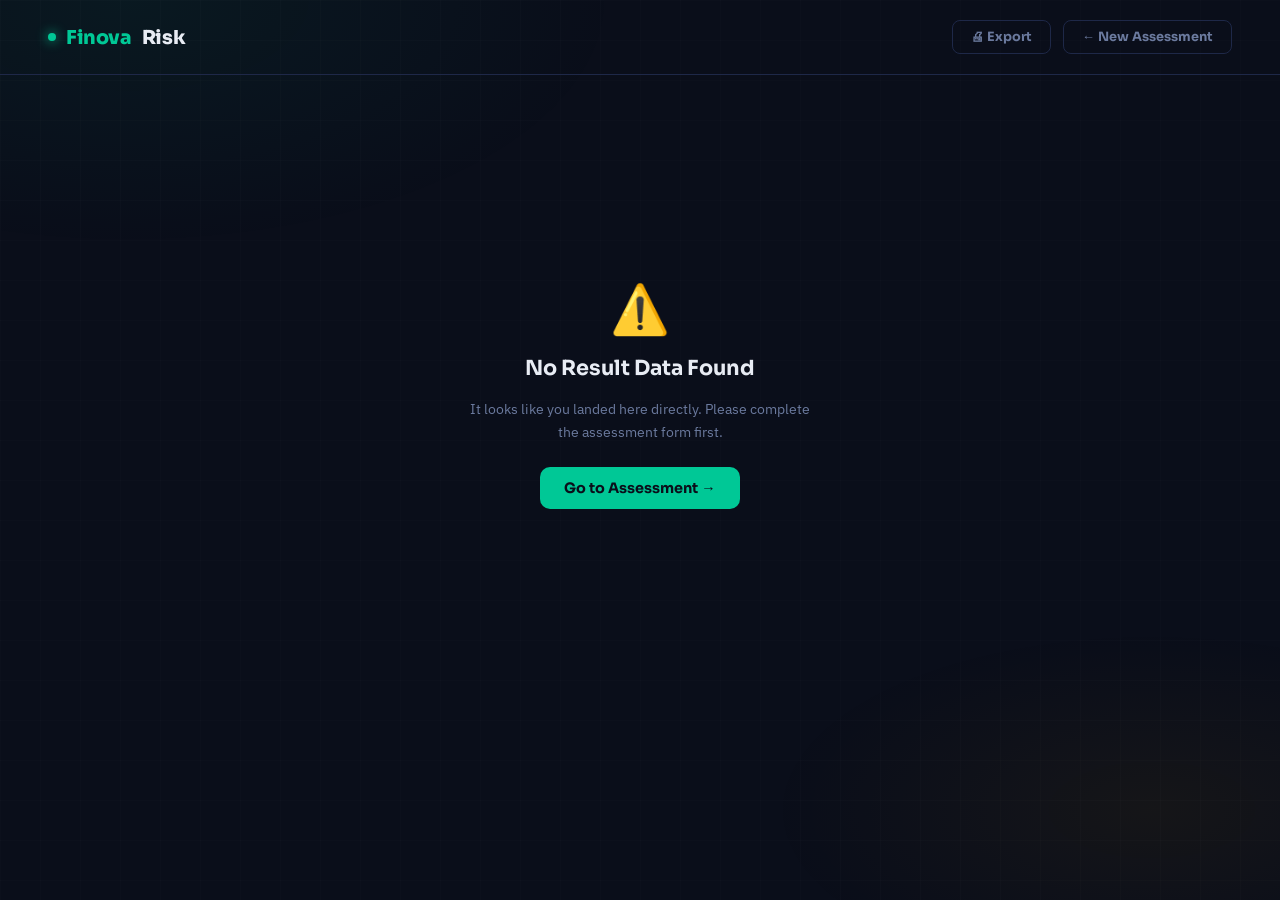
==== frontend/result.html @ 18f0ed32 "Add files via upload" ====
<!DOCTYPE html>
<html lang="en">
<head>
  <meta charset="UTF-8" />
  <meta name="viewport" content="width=device-width, initial-scale=1.0" />
  <title>SME Risk Assessment — Result</title>
  <link rel="preconnect" href="https://fonts.googleapis.com" />
  <link href="https://fonts.googleapis.com/css2?family=Sora:wght@300;400;600;700;800&family=IBM+Plex+Sans:wght@300;400;500;600&family=IBM+Plex+Mono:wght@400;500;600&display=swap" rel="stylesheet" />
  <style>
    *, *::before, *::after { box-sizing: border-box; margin: 0; padding: 0; }

    :root {
      --navy:     #0a0e1a;
      --navy-2:   #0f1526;
      --navy-3:   #161d35;
      --navy-4:   #1e2745;
      --teal:     #00c896;
      --gold:     #f0a500;
      --rose:     #ff5f7e;
      --amber:    #ffb340;
      --text:     #e8ecf4;
      --muted:    #6b7a9e;
      --border:   #1e2848;
      --card:     #111827;

      --low-color:    #00c896;
      --med-color:    #ffb340;
      --high-color:   #ff5f7e;
    }

    html { scroll-behavior: smooth; }

    body {
      font-family: 'IBM Plex Sans', sans-serif;
      background: var(--navy);
      color: var(--text);
      min-height: 100vh;
    }

    body::before {
      content: '';
      position: fixed; inset: 0;
      background:
        radial-gradient(ellipse 70% 50% at 10% 0%, rgba(0,200,150,.06) 0%, transparent 55%),
        radial-gradient(ellipse 60% 40% at 90% 90%, rgba(240,165,0,.05) 0%, transparent 50%);
      pointer-events: none; z-index: 0;
    }

    body::after {
      content: '';
      position: fixed; inset: 0;
      background-image:
        linear-gradient(rgba(255,255,255,.012) 1px, transparent 1px),
        linear-gradient(90deg, rgba(255,255,255,.012) 1px, transparent 1px);
      background-size: 40px 40px;
      pointer-events: none; z-index: 0;
    }

    /* ── Header ───────────────────────────────────── */
    header {
      position: relative; z-index: 10;
      display: flex; align-items: center; justify-content: space-between;
      padding: 20px 48px;
      border-bottom: 1px solid var(--border);
    }

    .logo {
      font-family: 'Sora', sans-serif;
      font-weight: 800; font-size: 1.2rem;
      letter-spacing: -.02em;
      display: flex; align-items: center; gap: 10px;
      text-decoration: none; color: var(--text);
    }

    .logo-dot {
      width: 8px; height: 8px; border-radius: 50%;
      background: var(--teal);
      box-shadow: 0 0 12px var(--teal);
    }

    .logo span { color: var(--teal); }

    .header-actions { display: flex; gap: 12px; }

    .btn-sm {
      font-family: 'Sora', sans-serif;
      font-size: .8rem; font-weight: 700;
      padding: 8px 18px;
      border-radius: 8px;
      border: 1px solid var(--border);
      background: transparent;
      color: var(--muted);
      cursor: pointer;
      transition: all .2s;
      text-decoration: none;
    }

    .btn-sm:hover { border-color: var(--teal); color: var(--teal); }

    /* ── Layout ───────────────────────────────────── */
    main {
      position: relative; z-index: 5;
      max-width: 960px;
      margin: 0 auto;
      padding: 48px 24px 80px;
    }

    /* ── Loading state ────────────────────────────── */
    #loadingView {
      display: flex;
      flex-direction: column;
      align-items: center;
      justify-content: center;
      min-height: 60vh;
      gap: 24px;
    }

    .loader-ring {
      width: 64px; height: 64px;
      border: 3px solid var(--border);
      border-top-color: var(--teal);
      border-radius: 50%;
      animation: spin .8s linear infinite;
    }

    @keyframes spin { to { transform: rotate(360deg); } }

    .loader-text {
      font-family: 'Sora', sans-serif;
      font-weight: 600; font-size: 1rem;
      color: var(--muted);
    }

    /* ── Result view ──────────────────────────────── */
    #resultView { display: none; }

    .result-header {
      display: flex;
      align-items: flex-start;
      justify-content: space-between;
      margin-bottom: 40px;
      flex-wrap: wrap;
      gap: 16px;
    }

    .result-header-left .eyebrow {
      font-size: .72rem;
      font-weight: 600;
      letter-spacing: .14em;
      text-transform: uppercase;
      color: var(--muted);
      margin-bottom: 8px;
    }

    .result-header-left h1 {
      font-family: 'Sora', sans-serif;
      font-weight: 800;
      font-size: clamp(1.6rem, 3vw, 2.2rem);
      letter-spacing: -.03em;
      line-height: 1.15;
    }

    .approval-badge {
      padding: 8px 20px;
      border-radius: 40px;
      font-family: 'Sora', sans-serif;
      font-weight: 700;
      font-size: .9rem;
      letter-spacing: .04em;
      text-transform: uppercase;
    }

    .badge-approved { background: rgba(0,200,150,.15); color: var(--teal); border: 1px solid rgba(0,200,150,.3); }
    .badge-partial   { background: rgba(255,179,64,.12); color: var(--amber); border: 1px solid rgba(255,179,64,.3); }
    .badge-rejected  { background: rgba(255,95,126,.12); color: var(--rose); border: 1px solid rgba(255,95,126,.3); }

    /* ── Grid layout ──────────────────────────────── */
    .grid-2 {
      display: grid;
      grid-template-columns: 1fr 1fr;
      gap: 20px;
      margin-bottom: 20px;
    }

    .grid-3 {
      display: grid;
      grid-template-columns: 1fr 1fr 1fr;
      gap: 20px;
      margin-bottom: 20px;
    }

    @media (max-width: 640px) {
      .grid-2, .grid-3 { grid-template-columns: 1fr; }
    }

    /* ── Card ─────────────────────────────────────── */
    .card {
      background: var(--card);
      border: 1px solid var(--border);
      border-radius: 18px;
      padding: 28px;
      position: relative;
      overflow: hidden;
    }

    .card-accent-top {
      position: absolute;
      top: 0; left: 0; right: 0;
      height: 2px;
    }

    .card-label {
      font-size: .72rem;
      font-weight: 600;
      letter-spacing: .1em;
      text-transform: uppercase;
      color: var(--muted);
      margin-bottom: 6px;
    }

    .card-value {
      font-family: 'Sora', sans-serif;
      font-weight: 800;
      font-size: 2rem;
      letter-spacing: -.03em;
      line-height: 1;
    }

    .card-sub {
      font-size: .8rem;
      color: var(--muted);
      margin-top: 6px;
    }

    /* ── Risk gauge card ──────────────────────────── */
    .gauge-card {
      grid-column: 1 / -1;
      display: grid;
      grid-template-columns: auto 1fr;
      align-items: center;
      gap: 40px;
    }

    @media (max-width: 640px) {
      .gauge-card { grid-template-columns: 1fr; }
    }

    .gauge-wrap {
      position: relative;
      width: 200px; height: 110px;
      flex-shrink: 0;
    }

    .gauge-svg { overflow: visible; }

    .gauge-track {
      fill: none;
      stroke: var(--navy-3);
      stroke-width: 14;
      stroke-linecap: round;
    }

    .gauge-fill {
      fill: none;
      stroke-width: 14;
      stroke-linecap: round;
      transition: stroke-dashoffset 1.5s cubic-bezier(.4,0,.2,1),
                  stroke .4s ease;
    }

    .gauge-needle {
      transform-origin: 100px 100px;
      transition: transform 1.5s cubic-bezier(.4,0,.2,1);
    }

    .gauge-score-text {
      position: absolute;
      bottom: 4px; left: 50%;
      transform: translateX(-50%);
      text-align: center;
    }

    .gauge-score-num {
      font-family: 'IBM Plex Mono', monospace;
      font-size: 2.2rem;
      font-weight: 600;
      line-height: 1;
    }

    .gauge-score-label {
      font-size: .68rem;
      font-weight: 600;
      letter-spacing: .1em;
      text-transform: uppercase;
      color: var(--muted);
    }

    .gauge-info { flex: 1; }

    .risk-pill {
      display: inline-flex;
      align-items: center;
      gap: 8px;
      padding: 6px 16px;
      border-radius: 30px;
      font-family: 'Sora', sans-serif;
      font-weight: 700;
      font-size: .95rem;
      margin-bottom: 14px;
    }

    .risk-dot {
      width: 8px; height: 8px;
      border-radius: 50%;
    }

    .pill-low  { background: rgba(0,200,150,.12); color: var(--low-color); border: 1px solid rgba(0,200,150,.25); }
    .pill-medium { background: rgba(255,179,64,.1); color: var(--med-color); border: 1px solid rgba(255,179,64,.25); }
    .pill-high { background: rgba(255,95,126,.1);  color: var(--high-color); border: 1px solid rgba(255,95,126,.25); }

    .risk-headline {
      font-family: 'Sora', sans-serif;
      font-weight: 700;
      font-size: 1.5rem;
      letter-spacing: -.02em;
      margin-bottom: 8px;
    }

    .risk-desc { font-size: .9rem; color: var(--muted); line-height: 1.6; }

    /* Prob bars */
    .prob-bars { display: flex; flex-direction: column; gap: 8px; margin-top: 18px; }

    .prob-row {
      display: grid;
      grid-template-columns: 60px 1fr 44px;
      align-items: center;
      gap: 10px;
    }

    .prob-name { font-size: .75rem; font-weight: 600; letter-spacing: .05em; text-transform: uppercase; color: var(--muted); }
    .prob-track { height: 6px; background: var(--navy-3); border-radius: 3px; overflow: hidden; }
    .prob-bar   { height: 100%; border-radius: 3px; width: 0; transition: width 1.2s cubic-bezier(.4,0,.2,1); }
    .prob-val   { font-family: 'IBM Plex Mono', monospace; font-size: .75rem; font-weight: 500; text-align: right; }

    /* ── Loan cards ───────────────────────────────── */
    .stat-icon {
      width: 36px; height: 36px;
      border-radius: 10px;
      display: flex; align-items: center; justify-content: center;
      font-size: 1.1rem;
      margin-bottom: 14px;
    }

    /* ── EMI breakdown ────────────────────────────── */
    .emi-card { grid-column: 1 / -1; }

    .emi-grid {
      display: grid;
      grid-template-columns: repeat(4, 1fr);
      gap: 1px;
      background: var(--border);
      border-radius: 12px;
      overflow: hidden;
      margin-top: 20px;
    }

    @media (max-width: 640px) {
      .emi-grid { grid-template-columns: 1fr 1fr; }
    }

    .emi-cell {
      background: var(--navy-3);
      padding: 18px 20px;
    }

    .emi-cell .e-label {
      font-size: .7rem;
      font-weight: 600;
      letter-spacing: .08em;
      text-transform: uppercase;
      color: var(--muted);
      margin-bottom: 6px;
    }

    .emi-cell .e-val {
      font-family: 'IBM Plex Mono', monospace;
      font-size: 1.05rem;
      font-weight: 500;
    }

    /* ── SHAP Explanation ─────────────────────────── */
    .shap-card { grid-column: 1 / -1; }

    .shap-list { margin-top: 20px; display: flex; flex-direction: column; gap: 12px; }

    .shap-item {
      display: grid;
      grid-template-columns: 200px 1fr 90px;
      align-items: center;
      gap: 14px;
      padding: 14px 18px;
      background: var(--navy-3);
      border: 1px solid var(--border);
      border-radius: 12px;
      transition: border-color .2s;
      opacity: 0;
      transform: translateX(-10px);
    }

    .shap-item.animate {
      opacity: 1; transform: translateX(0);
      transition: opacity .4s ease, transform .4s ease, border-color .2s;
    }

    .shap-item:hover { border-color: rgba(255,255,255,.08); }

    @media (max-width: 600px) {
      .shap-item { grid-template-columns: 1fr; }
    }

    .shap-feat { font-size: .85rem; font-weight: 500; }

    .shap-bar-track {
      height: 8px;
      background: var(--navy-4);
      border-radius: 4px;
      overflow: hidden;
    }

    .shap-bar {
      height: 100%; border-radius: 4px;
      width: 0;
      transition: width 1s cubic-bezier(.4,0,.2,1);
    }

    .bar-positive { background: linear-gradient(90deg, var(--teal), #00e6b0); }
    .bar-negative { background: linear-gradient(90deg, var(--rose), #ff8fa8); }

    .shap-tag {
      display: flex; align-items: center; gap: 6px;
      font-size: .75rem; font-weight: 600;
      letter-spacing: .04em;
      text-transform: uppercase;
    }

    .tag-pos { color: var(--teal); }
    .tag-neg { color: var(--rose); }

    .strength-dot {
      width: 6px; height: 6px;
      border-radius: 50%;
      background: currentColor;
    }

    .shap-legend {
      display: flex; gap: 20px; margin-top: 12px; flex-wrap: wrap;
    }

    .legend-item {
      display: flex; align-items: center; gap: 7px;
      font-size: .75rem; color: var(--muted);
    }

    .legend-dot {
      width: 10px; height: 10px;
      border-radius: 3px;
    }

    /* ── Section divider ──────────────────────────── */
    .section-title {
      font-family: 'Sora', sans-serif;
      font-weight: 700;
      font-size: 1.05rem;
      letter-spacing: -.01em;
      margin-bottom: 6px;
    }

    .section-sub {
      font-size: .82rem;
      color: var(--muted);
    }

    /* ── CTA ──────────────────────────────────────── */
    .cta-strip {
      background: linear-gradient(135deg, rgba(0,200,150,.08), rgba(240,165,0,.05));
      border: 1px solid rgba(0,200,150,.2);
      border-radius: 18px;
      padding: 32px 36px;
      display: flex;
      align-items: center;
      justify-content: space-between;
      margin-top: 20px;
      gap: 20px;
      flex-wrap: wrap;
    }

    .cta-text h3 {
      font-family: 'Sora', sans-serif;
      font-weight: 700; font-size: 1.1rem;
      margin-bottom: 4px;
    }

    .cta-text p { font-size: .85rem; color: var(--muted); }

    .cta-btns { display: flex; gap: 12px; flex-wrap: wrap; }

    .btn-primary {
      font-family: 'Sora', sans-serif;
      font-weight: 700;
      font-size: .9rem;
      padding: 12px 24px;
      border-radius: 10px;
      border: none;
      background: var(--teal);
      color: var(--navy);
      cursor: pointer;
      transition: all .2s;
      text-decoration: none;
      display: inline-flex; align-items: center; gap: 6px;
    }

    .btn-primary:hover {
      background: #00e6b0;
      transform: translateY(-1px);
      box-shadow: 0 6px 20px rgba(0,200,150,.3);
    }

    .btn-outline {
      font-family: 'Sora', sans-serif;
      font-weight: 700; font-size: .9rem;
      padding: 12px 24px;
      border-radius: 10px;
      border: 1px solid var(--border);
      background: transparent;
      color: var(--text);
      cursor: pointer;
      transition: all .2s;
      text-decoration: none;
    }

    .btn-outline:hover { border-color: var(--teal); color: var(--teal); }

    /* ── Error state ──────────────────────────────── */
    #errorView {
      display: none;
      flex-direction: column;
      align-items: center;
      justify-content: center;
      min-height: 60vh;
      gap: 16px;
      text-align: center;
    }

    .error-icon { font-size: 3rem; }
    .error-title { font-family: 'Sora', sans-serif; font-weight: 700; font-size: 1.3rem; }
    .error-msg { color: var(--muted); font-size: .9rem; max-width: 360px; line-height: 1.6; }

    /* Print */
    @media print {
      body::before, body::after { display: none; }
      .btn-sm, .cta-strip { display: none; }
    }
  </style>
</head>
<body>

  <header>
    <a href="index.html" class="logo">
      <div class="logo-dot"></div>
      <span>Finova</span>Risk
    </a>
    <div class="header-actions">
      <button class="btn-sm" onclick="window.print()">🖨 Export</button>
      <a href="index.html" class="btn-sm">← New Assessment</a>
    </div>
  </header>

  <main>

    <!-- Loading -->
    <div id="loadingView">
      <div class="loader-ring"></div>
      <div class="loader-text">Analysing your risk profile…</div>
    </div>

    <!-- Error -->
    <div id="errorView">
      <div class="error-icon">⚠️</div>
      <div class="error-title">No Result Data Found</div>
      <div class="error-msg">It looks like you landed here directly. Please complete the assessment form first.</div>
      <a href="index.html" class="btn-primary" style="margin-top:8px">Go to Assessment →</a>
    </div>

    <!-- Result -->
    <div id="resultView">

      <!-- Header row -->
      <div class="result-header">
        <div class="result-header-left">
          <div class="eyebrow">Assessment Report · <span id="reportDate"></span></div>
          <h1 id="resultHeadline">Risk Assessment Complete</h1>
        </div>
        <div id="approvalBadge" class="approval-badge"></div>
      </div>

      <!-- ── Row 1: Gauge + Risk info (spans full width) ── -->
      <div class="grid-2" style="grid-template-columns:1fr">
        <div class="card gauge-card">
          <div class="card-accent-top" id="gaugeAccent"></div>

          <!-- Gauge SVG -->
          <div class="gauge-wrap">
            <svg class="gauge-svg" viewBox="0 0 200 110" width="200" height="110">
              <!-- Track arc: half circle -->
              <path class="gauge-track"
                d="M 20 100 A 80 80 0 0 1 180 100"
                stroke-dasharray="251.2"
                stroke-dashoffset="0" />
              <!-- Fill arc -->
              <path class="gauge-fill" id="gaugeFill"
                d="M 20 100 A 80 80 0 0 1 180 100"
                stroke-dasharray="251.2"
                stroke-dashoffset="251.2" />
              <!-- Needle -->
              <g class="gauge-needle" id="gaugeNeedle" style="transform:rotate(-90deg)">
                <line x1="100" y1="100" x2="100" y2="30"
                  stroke="white" stroke-width="2" stroke-linecap="round" opacity=".9"/>
                <circle cx="100" cy="100" r="5" fill="white" opacity=".9"/>
              </g>
              <!-- Labels -->
              <text x="16" y="118" fill="#6b7a9e" font-size="9" font-family="IBM Plex Mono">LOW</text>
              <text x="85" y="20"  fill="#6b7a9e" font-size="9" font-family="IBM Plex Mono">MED</text>
              <text x="163" y="118" fill="#6b7a9e" font-size="9" font-family="IBM Plex Mono">HIGH</text>
            </svg>
            <div class="gauge-score-text">
              <div class="gauge-score-num" id="gaugeScoreNum">—</div>
              <div class="gauge-score-label">Risk Score</div>
            </div>
          </div>

          <!-- Risk info right -->
          <div class="gauge-info">
            <div class="risk-pill" id="riskPill">
              <div class="risk-dot" id="riskDot"></div>
              <span id="riskLabel">—</span>
              Risk
            </div>
            <div class="risk-headline" id="riskHeadline">—</div>
            <div class="risk-desc" id="riskDesc">—</div>

            <!-- Probability bars -->
            <div class="prob-bars">
              <div class="prob-row">
                <span class="prob-name" style="color:var(--low-color)">Low</span>
                <div class="prob-track"><div class="prob-bar" id="pb-low" style="background:var(--low-color)"></div></div>
                <span class="prob-val" id="pv-low">—</span>
              </div>
              <div class="prob-row">
                <span class="prob-name" style="color:var(--med-color)">Medium</span>
                <div class="prob-track"><div class="prob-bar" id="pb-med" style="background:var(--med-color)"></div></div>
                <span class="prob-val" id="pv-med">—</span>
              </div>
              <div class="prob-row">
                <span class="prob-name" style="color:var(--high-color)">High</span>
                <div class="prob-track"><div class="prob-bar" id="pb-high" style="background:var(--high-color)"></div></div>
                <span class="prob-val" id="pv-high">—</span>
              </div>
            </div>
          </div>
        </div>
      </div>

      <!-- ── Row 2: Loan stats ── -->
      <div class="grid-3">
        <div class="card">
          <div class="card-accent-top" id="loanAccent1"></div>
          <div class="stat-icon" id="loanIcon" style="background:rgba(0,200,150,.1)">💰</div>
          <div class="card-label">Suggested Loan</div>
          <div class="card-value" id="suggestedAmount">—</div>
          <div class="card-sub" id="suggestedPct">—% of requested</div>
        </div>
        <div class="card">
          <div class="card-accent-top" id="loanAccent2"></div>
          <div class="stat-icon" style="background:rgba(240,165,0,.1)">📈</div>
          <div class="card-label">Interest Rate</div>
          <div class="card-value" id="interestRate">—</div>
          <div class="card-sub" id="interestRange">Range: —</div>
        </div>
        <div class="card">
          <div class="card-accent-top" id="loanAccent3"></div>
          <div class="stat-icon" style="background:rgba(100,130,255,.1)">🎯</div>
          <div class="card-label">Model Confidence</div>
          <div class="card-value" id="confidence">—</div>
          <div class="card-sub">Prediction certainty</div>
        </div>
      </div>

      <!-- ── Row 3: EMI breakdown ── -->
      <div class="grid-2" style="grid-template-columns:1fr">
        <div class="card emi-card">
          <div class="card-accent-top" style="background:linear-gradient(90deg,transparent,#6480ff,transparent)"></div>
          <div class="section-title">EMI Breakdown</div>
          <div class="section-sub">Based on suggested loan at offered interest rate</div>
          <div class="emi-grid">
            <div class="emi-cell">
              <div class="e-label">Monthly EMI</div>
              <div class="e-val" id="emiMonthly" style="color:var(--teal);font-size:1.2rem;font-weight:600">—</div>
            </div>
            <div class="emi-cell">
              <div class="e-label">Principal</div>
              <div class="e-val" id="emiPrincipal">—</div>
            </div>
            <div class="emi-cell">
              <div class="e-label">Total Interest</div>
              <div class="e-val" id="emiInterest" style="color:var(--amber)">—</div>
            </div>
            <div class="emi-cell">
              <div class="e-label">Total Payment</div>
              <div class="e-val" id="emiTotal">—</div>
            </div>
          </div>
        </div>
      </div>

      <!-- ── Row 4: SHAP Explanation ── -->
      <div class="grid-2" style="grid-template-columns:1fr">
        <div class="card shap-card">
          <div class="card-accent-top" style="background:linear-gradient(90deg,transparent,var(--gold),transparent)"></div>
          <div class="section-title">Risk Factor Analysis</div>
          <div class="section-sub">SHAP-powered explanation of what drove your score</div>
          <div class="shap-legend">
            <div class="legend-item">
              <div class="legend-dot" style="background:var(--teal)"></div>
              Positive factor (reduces risk)
            </div>
            <div class="legend-item">
              <div class="legend-dot" style="background:var(--rose)"></div>
              Negative factor (increases risk)
            </div>
          </div>
          <div class="shap-list" id="shapList">
            <!-- filled by JS -->
          </div>
        </div>
      </div>

      <!-- CTA -->
      <div class="cta-strip" id="ctaStrip">
        <div class="cta-text">
          <h3 id="ctaTitle">—</h3>
          <p id="ctaDesc">—</p>
        </div>
        <div class="cta-btns">
          <a href="index.html" class="btn-outline">Reassess →</a>
          <button class="btn-primary" onclick="window.print()">📄 Download Report</button>
        </div>
      </div>

    </div><!-- #resultView -->
  </main>

  <script>
    // ── Helpers ────────────────────────────────────────────────────────────────
    function fmtINR(n) {
      n = +n;
      if (n >= 10_000_000) return `₹${(n/10_000_000).toFixed(2)}Cr`;
      if (n >= 100_000)    return `₹${(n/100_000).toFixed(2)}L`;
      return '₹' + n.toLocaleString('en-IN');
    }

    function sleep(ms) { return new Promise(r => setTimeout(r, ms)); }

    // ── Risk config ────────────────────────────────────────────────────────────
    const RISK_CONFIG = {
      Low: {
        color: 'var(--low-color)',
        gradientAccent: 'linear-gradient(90deg,transparent,#00c896,transparent)',
        pillClass: 'pill-low',
        dotColor: '#00c896',
        headline: 'Strong Credit Profile',
        desc: 'Your business demonstrates healthy financials, consistent compliance, and manageable debt — well-positioned for a loan.',
        loanIcon: '✅',
      },
      Medium: {
        color: 'var(--med-color)',
        gradientAccent: 'linear-gradient(90deg,transparent,#ffb340,transparent)',
        pillClass: 'pill-medium',
        dotColor: '#ffb340',
        headline: 'Moderate Credit Profile',
        desc: 'Some risk factors detected. A partial loan offer has been made. Improving GST consistency or reducing existing debt can upgrade your profile.',
        loanIcon: '⚠️',
      },
      High: {
        color: 'var(--high-color)',
        gradientAccent: 'linear-gradient(90deg,transparent,#ff5f7e,transparent)',
        pillClass: 'pill-high',
        dotColor: '#ff5f7e',
        headline: 'Elevated Risk Detected',
        desc: 'Multiple risk signals were identified. The loan has been declined at this time. Focus on reducing debt and improving payment consistency.',
        loanIcon: '❌',
      },
    };

    const APPROVAL_BADGE_CLASS = {
      Approved: 'badge-approved',
      Partial:  'badge-partial',
      Rejected: 'badge-rejected',
    };

    const CTA_CONFIG = {
      Low:    { title: '🎉 Congratulations! Your loan is approved.',      desc: 'Our team will reach out within 24 hours to finalize the disbursement process.' },
      Medium: { title: '📋 A partial offer has been made.',              desc: 'Consider improving your GST filing rate or paying down existing debt to qualify for a higher amount.' },
      High:   { title: '📈 Here\'s how to improve your score.',         desc: 'Focus on clearing existing debt, maintaining utility payments, and filing GST consistently for 6+ months.' },
    };

    // ── Main render ────────────────────────────────────────────────────────────
    async function render(d) {
      const cfg = RISK_CONFIG[d.risk_label] || RISK_CONFIG['Medium'];

      // Header
      document.getElementById('reportDate').textContent =
        new Date().toLocaleDateString('en-IN', { day:'numeric', month:'long', year:'numeric' });
      document.getElementById('resultHeadline').textContent = `Assessment for ${d.approval_status} — ${d.risk_label} Risk`;

      const badge = document.getElementById('approvalBadge');
      badge.textContent = d.approval_status;
      badge.className   = `approval-badge ${APPROVAL_BADGE_CLASS[d.approval_status] || ''}`;

      // Gauge accent
      document.getElementById('gaugeAccent').style.background = cfg.gradientAccent;

      // Risk pill / headline / desc
      const pill = document.getElementById('riskPill');
      pill.className = `risk-pill ${cfg.pillClass}`;
      document.getElementById('riskDot').style.background = cfg.dotColor;
      document.getElementById('riskLabel').textContent = d.risk_label;
      document.getElementById('riskHeadline').textContent = cfg.headline;
      document.getElementById('riskDesc').textContent = cfg.desc;

      // Score (count up animation)
      const scoreEl = document.getElementById('gaugeScoreNum');
      scoreEl.style.color = cfg.color;
      animateCount(scoreEl, 0, d.risk_score, 1400, v => v.toFixed(1));

      // Gauge arc animation
      const fill = document.getElementById('gaugeFill');
      fill.style.stroke = cfg.color;
      // risk_score 0-100 maps to dashoffset 251.2 → 0
      await sleep(100);
      const dashOffset = 251.2 * (1 - d.risk_score / 100);
      fill.style.strokeDashoffset = dashOffset;

      // Needle: -90deg (left=0) to +90deg (right=100)
      const needle = document.getElementById('gaugeNeedle');
      await sleep(100);
      needle.style.transform = `rotate(${-90 + (d.risk_score / 100) * 180}deg)`;

      // Prob bars
      const probs = d.class_probabilities;
      await sleep(300);
      setBar('pb-low',  'pv-low',  probs.Low);
      setBar('pb-med',  'pv-med',  probs.Medium);
      setBar('pb-high', 'pv-high', probs.High);

      // Loan accent
      const lc = cfg.gradientAccent;
      document.getElementById('loanAccent1').style.background = cfg.gradientAccent;
      document.getElementById('loanAccent2').style.background = 'linear-gradient(90deg,transparent,#f0a500,transparent)';
      document.getElementById('loanAccent3').style.background = 'linear-gradient(90deg,transparent,#6480ff,transparent)';

      // Loan values
      document.getElementById('suggestedAmount').textContent = fmtINR(d.suggested_loan_amount);
      document.getElementById('suggestedAmount').style.color = cfg.color;
      document.getElementById('suggestedPct').textContent = `${d.suggested_loan_pct}% of requested`;
      document.getElementById('interestRate').textContent  = `${d.interest_rate}%`;
      document.getElementById('interestRange').textContent = `Range: ${d.interest_range}`;
      document.getElementById('confidence').textContent    = `${d.confidence}%`;
      document.getElementById('confidence').style.color   = cfg.color;

      // EMI
      const e = d.emi_details;
      document.getElementById('emiMonthly').textContent   = fmtINR(e.emi);
      document.getElementById('emiPrincipal').textContent = fmtINR(e.principal);
      document.getElementById('emiInterest').textContent  = fmtINR(e.total_interest);
      document.getElementById('emiTotal').textContent     = fmtINR(e.total_payment);

      // SHAP
      renderShap(d.explanation);

      // CTA
      const cta = CTA_CONFIG[d.risk_label] || CTA_CONFIG['Medium'];
      document.getElementById('ctaTitle').textContent = cta.title;
      document.getElementById('ctaDesc').textContent  = cta.desc;

      // Show result
      document.getElementById('loadingView').style.display  = 'none';
      document.getElementById('resultView').style.display   = 'block';
    }

    function setBar(barId, valId, pct) {
      document.getElementById(barId).style.width = pct + '%';
      document.getElementById(valId).textContent = pct.toFixed(1) + '%';
    }

    function animateCount(el, from, to, dur, fmt) {
      const start = performance.now();
      function step(now) {
        const t = Math.min((now - start) / dur, 1);
        const ease = 1 - Math.pow(1 - t, 3);
        el.textContent = fmt(from + (to - from) * ease);
        if (t < 1) requestAnimationFrame(step);
      }
      requestAnimationFrame(step);
    }

    function renderShap(items) {
      const list = document.getElementById('shapList');
      const strengthWidth = { high: 95, medium: 60, low: 30 };

      list.innerHTML = items.map((item, i) => {
        const isPos  = item.impact === 'positive';
        const width  = strengthWidth[item.strength] || 40;
        const tagCls = isPos ? 'tag-pos' : 'tag-neg';
        const barCls = isPos ? 'bar-positive' : 'bar-negative';
        const icon   = isPos ? '↑' : '↓';

        return `
          <div class="shap-item" id="shap-${i}" style="transition-delay:${i * 80}ms">
            <div class="shap-feat">${item.feature}</div>
            <div class="shap-bar-track">
              <div class="shap-bar ${barCls}" id="sbar-${i}" data-width="${width}"></div>
            </div>
            <div class="shap-tag ${tagCls}">
              <div class="strength-dot"></div>
              ${icon} ${item.strength}
            </div>
          </div>`;
      }).join('');

      // Animate in after a short delay
      setTimeout(() => {
        items.forEach((_, i) => {
          const el = document.getElementById(`shap-${i}`);
          const bar = document.getElementById(`sbar-${i}`);
          if (el) el.classList.add('animate');
          setTimeout(() => {
            if (bar) bar.style.width = bar.dataset.width + '%';
          }, i * 80 + 200);
        });
      }, 400);
    }

    // ── Bootstrap ─────────────────────────────────────────────────────────────
    window.addEventListener('DOMContentLoaded', async () => {
      await sleep(800); // let loading animation breathe

      const raw = sessionStorage.getItem('riskResult');
      if (!raw) {
        document.getElementById('loadingView').style.display = 'none';
        document.getElementById('errorView').style.display  = 'flex';
        return;
      }

      try {
        const data = JSON.parse(raw);
        await render(data);
      } catch (e) {
        document.getElementById('loadingView').style.display = 'none';
        document.getElementById('errorView').style.display  = 'flex';
      }
    });
  </script>
</body>
</html>
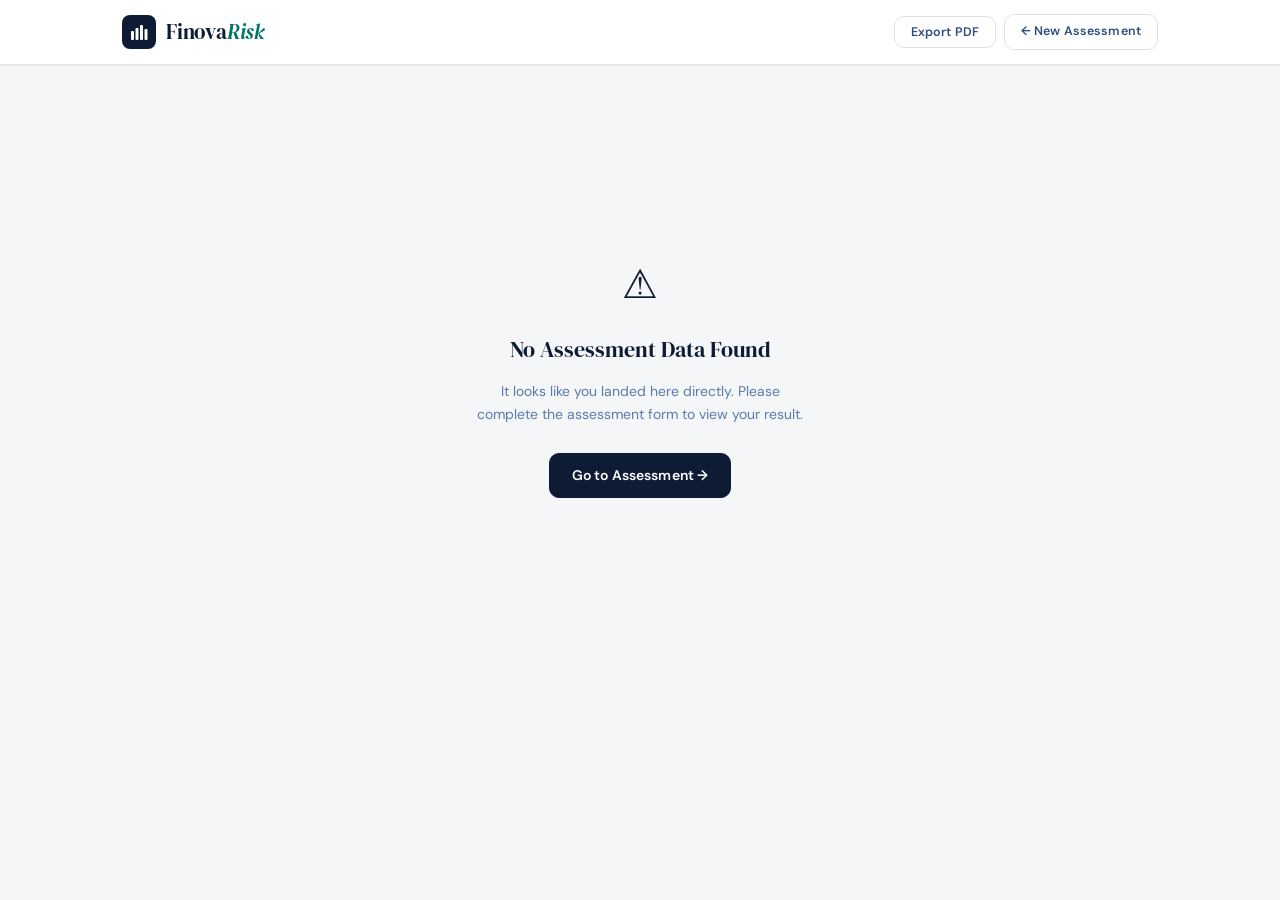
==== commit 6089d4e8: "updated UI" ====
--- a/frontend/result.html
+++ b/frontend/result.html
@@ -3,580 +3,35 @@
 <head>
   <meta charset="UTF-8" />
   <meta name="viewport" content="width=device-width, initial-scale=1.0" />
-  <title>SME Risk Assessment — Result</title>
-  <link rel="preconnect" href="https://fonts.googleapis.com" />
-  <link href="https://fonts.googleapis.com/css2?family=Sora:wght@300;400;600;700;800&family=IBM+Plex+Sans:wght@300;400;500;600&family=IBM+Plex+Mono:wght@400;500;600&display=swap" rel="stylesheet" />
-  <style>
-    *, *::before, *::after { box-sizing: border-box; margin: 0; padding: 0; }
-
-    :root {
-      --navy:     #0a0e1a;
-      --navy-2:   #0f1526;
-      --navy-3:   #161d35;
-      --navy-4:   #1e2745;
-      --teal:     #00c896;
-      --gold:     #f0a500;
-      --rose:     #ff5f7e;
-      --amber:    #ffb340;
-      --text:     #e8ecf4;
-      --muted:    #6b7a9e;
-      --border:   #1e2848;
-      --card:     #111827;
-
-      --low-color:    #00c896;
-      --med-color:    #ffb340;
-      --high-color:   #ff5f7e;
-    }
-
-    html { scroll-behavior: smooth; }
-
-    body {
-      font-family: 'IBM Plex Sans', sans-serif;
-      background: var(--navy);
-      color: var(--text);
-      min-height: 100vh;
-    }
-
-    body::before {
-      content: '';
-      position: fixed; inset: 0;
-      background:
-        radial-gradient(ellipse 70% 50% at 10% 0%, rgba(0,200,150,.06) 0%, transparent 55%),
-        radial-gradient(ellipse 60% 40% at 90% 90%, rgba(240,165,0,.05) 0%, transparent 50%);
-      pointer-events: none; z-index: 0;
-    }
-
-    body::after {
-      content: '';
-      position: fixed; inset: 0;
-      background-image:
-        linear-gradient(rgba(255,255,255,.012) 1px, transparent 1px),
-        linear-gradient(90deg, rgba(255,255,255,.012) 1px, transparent 1px);
-      background-size: 40px 40px;
-      pointer-events: none; z-index: 0;
-    }
-
-    /* ── Header ───────────────────────────────────── */
-    header {
-      position: relative; z-index: 10;
-      display: flex; align-items: center; justify-content: space-between;
-      padding: 20px 48px;
-      border-bottom: 1px solid var(--border);
-    }
-
-    .logo {
-      font-family: 'Sora', sans-serif;
-      font-weight: 800; font-size: 1.2rem;
-      letter-spacing: -.02em;
-      display: flex; align-items: center; gap: 10px;
-      text-decoration: none; color: var(--text);
-    }
-
-    .logo-dot {
-      width: 8px; height: 8px; border-radius: 50%;
-      background: var(--teal);
-      box-shadow: 0 0 12px var(--teal);
-    }
-
-    .logo span { color: var(--teal); }
-
-    .header-actions { display: flex; gap: 12px; }
-
-    .btn-sm {
-      font-family: 'Sora', sans-serif;
-      font-size: .8rem; font-weight: 700;
-      padding: 8px 18px;
-      border-radius: 8px;
-      border: 1px solid var(--border);
-      background: transparent;
-      color: var(--muted);
-      cursor: pointer;
-      transition: all .2s;
-      text-decoration: none;
-    }
-
-    .btn-sm:hover { border-color: var(--teal); color: var(--teal); }
-
-    /* ── Layout ───────────────────────────────────── */
-    main {
-      position: relative; z-index: 5;
-      max-width: 960px;
-      margin: 0 auto;
-      padding: 48px 24px 80px;
-    }
-
-    /* ── Loading state ────────────────────────────── */
-    #loadingView {
-      display: flex;
-      flex-direction: column;
-      align-items: center;
-      justify-content: center;
-      min-height: 60vh;
-      gap: 24px;
-    }
-
-    .loader-ring {
-      width: 64px; height: 64px;
-      border: 3px solid var(--border);
-      border-top-color: var(--teal);
-      border-radius: 50%;
-      animation: spin .8s linear infinite;
-    }
-
-    @keyframes spin { to { transform: rotate(360deg); } }
-
-    .loader-text {
-      font-family: 'Sora', sans-serif;
-      font-weight: 600; font-size: 1rem;
-      color: var(--muted);
-    }
-
-    /* ── Result view ──────────────────────────────── */
-    #resultView { display: none; }
-
-    .result-header {
-      display: flex;
-      align-items: flex-start;
-      justify-content: space-between;
-      margin-bottom: 40px;
-      flex-wrap: wrap;
-      gap: 16px;
-    }
-
-    .result-header-left .eyebrow {
-      font-size: .72rem;
-      font-weight: 600;
-      letter-spacing: .14em;
-      text-transform: uppercase;
-      color: var(--muted);
-      margin-bottom: 8px;
-    }
-
-    .result-header-left h1 {
-      font-family: 'Sora', sans-serif;
-      font-weight: 800;
-      font-size: clamp(1.6rem, 3vw, 2.2rem);
-      letter-spacing: -.03em;
-      line-height: 1.15;
-    }
-
-    .approval-badge {
-      padding: 8px 20px;
-      border-radius: 40px;
-      font-family: 'Sora', sans-serif;
-      font-weight: 700;
-      font-size: .9rem;
-      letter-spacing: .04em;
-      text-transform: uppercase;
-    }
-
-    .badge-approved { background: rgba(0,200,150,.15); color: var(--teal); border: 1px solid rgba(0,200,150,.3); }
-    .badge-partial   { background: rgba(255,179,64,.12); color: var(--amber); border: 1px solid rgba(255,179,64,.3); }
-    .badge-rejected  { background: rgba(255,95,126,.12); color: var(--rose); border: 1px solid rgba(255,95,126,.3); }
-
-    /* ── Grid layout ──────────────────────────────── */
-    .grid-2 {
-      display: grid;
-      grid-template-columns: 1fr 1fr;
-      gap: 20px;
-      margin-bottom: 20px;
-    }
-
-    .grid-3 {
-      display: grid;
-      grid-template-columns: 1fr 1fr 1fr;
-      gap: 20px;
-      margin-bottom: 20px;
-    }
-
-    @media (max-width: 640px) {
-      .grid-2, .grid-3 { grid-template-columns: 1fr; }
-    }
-
-    /* ── Card ─────────────────────────────────────── */
-    .card {
-      background: var(--card);
-      border: 1px solid var(--border);
-      border-radius: 18px;
-      padding: 28px;
-      position: relative;
-      overflow: hidden;
-    }
-
-    .card-accent-top {
-      position: absolute;
-      top: 0; left: 0; right: 0;
-      height: 2px;
-    }
-
-    .card-label {
-      font-size: .72rem;
-      font-weight: 600;
-      letter-spacing: .1em;
-      text-transform: uppercase;
-      color: var(--muted);
-      margin-bottom: 6px;
-    }
-
-    .card-value {
-      font-family: 'Sora', sans-serif;
-      font-weight: 800;
-      font-size: 2rem;
-      letter-spacing: -.03em;
-      line-height: 1;
-    }
-
-    .card-sub {
-      font-size: .8rem;
-      color: var(--muted);
-      margin-top: 6px;
-    }
-
-    /* ── Risk gauge card ──────────────────────────── */
-    .gauge-card {
-      grid-column: 1 / -1;
-      display: grid;
-      grid-template-columns: auto 1fr;
-      align-items: center;
-      gap: 40px;
-    }
-
-    @media (max-width: 640px) {
-      .gauge-card { grid-template-columns: 1fr; }
-    }
-
-    .gauge-wrap {
-      position: relative;
-      width: 200px; height: 110px;
-      flex-shrink: 0;
-    }
-
-    .gauge-svg { overflow: visible; }
-
-    .gauge-track {
-      fill: none;
-      stroke: var(--navy-3);
-      stroke-width: 14;
-      stroke-linecap: round;
-    }
-
-    .gauge-fill {
-      fill: none;
-      stroke-width: 14;
-      stroke-linecap: round;
-      transition: stroke-dashoffset 1.5s cubic-bezier(.4,0,.2,1),
-                  stroke .4s ease;
-    }
-
-    .gauge-needle {
-      transform-origin: 100px 100px;
-      transition: transform 1.5s cubic-bezier(.4,0,.2,1);
-    }
-
-    .gauge-score-text {
-      position: absolute;
-      bottom: 4px; left: 50%;
-      transform: translateX(-50%);
-      text-align: center;
-    }
-
-    .gauge-score-num {
-      font-family: 'IBM Plex Mono', monospace;
-      font-size: 2.2rem;
-      font-weight: 600;
-      line-height: 1;
-    }
-
-    .gauge-score-label {
-      font-size: .68rem;
-      font-weight: 600;
-      letter-spacing: .1em;
-      text-transform: uppercase;
-      color: var(--muted);
-    }
-
-    .gauge-info { flex: 1; }
-
-    .risk-pill {
-      display: inline-flex;
-      align-items: center;
-      gap: 8px;
-      padding: 6px 16px;
-      border-radius: 30px;
-      font-family: 'Sora', sans-serif;
-      font-weight: 700;
-      font-size: .95rem;
-      margin-bottom: 14px;
-    }
-
-    .risk-dot {
-      width: 8px; height: 8px;
-      border-radius: 50%;
-    }
-
-    .pill-low  { background: rgba(0,200,150,.12); color: var(--low-color); border: 1px solid rgba(0,200,150,.25); }
-    .pill-medium { background: rgba(255,179,64,.1); color: var(--med-color); border: 1px solid rgba(255,179,64,.25); }
-    .pill-high { background: rgba(255,95,126,.1);  color: var(--high-color); border: 1px solid rgba(255,95,126,.25); }
-
-    .risk-headline {
-      font-family: 'Sora', sans-serif;
-      font-weight: 700;
-      font-size: 1.5rem;
-      letter-spacing: -.02em;
-      margin-bottom: 8px;
-    }
-
-    .risk-desc { font-size: .9rem; color: var(--muted); line-height: 1.6; }
-
-    /* Prob bars */
-    .prob-bars { display: flex; flex-direction: column; gap: 8px; margin-top: 18px; }
-
-    .prob-row {
-      display: grid;
-      grid-template-columns: 60px 1fr 44px;
-      align-items: center;
-      gap: 10px;
-    }
-
-    .prob-name { font-size: .75rem; font-weight: 600; letter-spacing: .05em; text-transform: uppercase; color: var(--muted); }
-    .prob-track { height: 6px; background: var(--navy-3); border-radius: 3px; overflow: hidden; }
-    .prob-bar   { height: 100%; border-radius: 3px; width: 0; transition: width 1.2s cubic-bezier(.4,0,.2,1); }
-    .prob-val   { font-family: 'IBM Plex Mono', monospace; font-size: .75rem; font-weight: 500; text-align: right; }
-
-    /* ── Loan cards ───────────────────────────────── */
-    .stat-icon {
-      width: 36px; height: 36px;
-      border-radius: 10px;
-      display: flex; align-items: center; justify-content: center;
-      font-size: 1.1rem;
-      margin-bottom: 14px;
-    }
-
-    /* ── EMI breakdown ────────────────────────────── */
-    .emi-card { grid-column: 1 / -1; }
-
-    .emi-grid {
-      display: grid;
-      grid-template-columns: repeat(4, 1fr);
-      gap: 1px;
-      background: var(--border);
-      border-radius: 12px;
-      overflow: hidden;
-      margin-top: 20px;
-    }
-
-    @media (max-width: 640px) {
-      .emi-grid { grid-template-columns: 1fr 1fr; }
-    }
-
-    .emi-cell {
-      background: var(--navy-3);
-      padding: 18px 20px;
-    }
-
-    .emi-cell .e-label {
-      font-size: .7rem;
-      font-weight: 600;
-      letter-spacing: .08em;
-      text-transform: uppercase;
-      color: var(--muted);
-      margin-bottom: 6px;
-    }
-
-    .emi-cell .e-val {
-      font-family: 'IBM Plex Mono', monospace;
-      font-size: 1.05rem;
-      font-weight: 500;
-    }
-
-    /* ── SHAP Explanation ─────────────────────────── */
-    .shap-card { grid-column: 1 / -1; }
-
-    .shap-list { margin-top: 20px; display: flex; flex-direction: column; gap: 12px; }
-
-    .shap-item {
-      display: grid;
-      grid-template-columns: 200px 1fr 90px;
-      align-items: center;
-      gap: 14px;
-      padding: 14px 18px;
-      background: var(--navy-3);
-      border: 1px solid var(--border);
-      border-radius: 12px;
-      transition: border-color .2s;
-      opacity: 0;
-      transform: translateX(-10px);
-    }
-
-    .shap-item.animate {
-      opacity: 1; transform: translateX(0);
-      transition: opacity .4s ease, transform .4s ease, border-color .2s;
-    }
-
-    .shap-item:hover { border-color: rgba(255,255,255,.08); }
-
-    @media (max-width: 600px) {
-      .shap-item { grid-template-columns: 1fr; }
-    }
-
-    .shap-feat { font-size: .85rem; font-weight: 500; }
-
-    .shap-bar-track {
-      height: 8px;
-      background: var(--navy-4);
-      border-radius: 4px;
-      overflow: hidden;
-    }
-
-    .shap-bar {
-      height: 100%; border-radius: 4px;
-      width: 0;
-      transition: width 1s cubic-bezier(.4,0,.2,1);
-    }
-
-    .bar-positive { background: linear-gradient(90deg, var(--teal), #00e6b0); }
-    .bar-negative { background: linear-gradient(90deg, var(--rose), #ff8fa8); }
-
-    .shap-tag {
-      display: flex; align-items: center; gap: 6px;
-      font-size: .75rem; font-weight: 600;
-      letter-spacing: .04em;
-      text-transform: uppercase;
-    }
-
-    .tag-pos { color: var(--teal); }
-    .tag-neg { color: var(--rose); }
-
-    .strength-dot {
-      width: 6px; height: 6px;
-      border-radius: 50%;
-      background: currentColor;
-    }
-
-    .shap-legend {
-      display: flex; gap: 20px; margin-top: 12px; flex-wrap: wrap;
-    }
-
-    .legend-item {
-      display: flex; align-items: center; gap: 7px;
-      font-size: .75rem; color: var(--muted);
-    }
-
-    .legend-dot {
-      width: 10px; height: 10px;
-      border-radius: 3px;
-    }
-
-    /* ── Section divider ──────────────────────────── */
-    .section-title {
-      font-family: 'Sora', sans-serif;
-      font-weight: 700;
-      font-size: 1.05rem;
-      letter-spacing: -.01em;
-      margin-bottom: 6px;
-    }
-
-    .section-sub {
-      font-size: .82rem;
-      color: var(--muted);
-    }
-
-    /* ── CTA ──────────────────────────────────────── */
-    .cta-strip {
-      background: linear-gradient(135deg, rgba(0,200,150,.08), rgba(240,165,0,.05));
-      border: 1px solid rgba(0,200,150,.2);
-      border-radius: 18px;
-      padding: 32px 36px;
-      display: flex;
-      align-items: center;
-      justify-content: space-between;
-      margin-top: 20px;
-      gap: 20px;
-      flex-wrap: wrap;
-    }
-
-    .cta-text h3 {
-      font-family: 'Sora', sans-serif;
-      font-weight: 700; font-size: 1.1rem;
-      margin-bottom: 4px;
-    }
-
-    .cta-text p { font-size: .85rem; color: var(--muted); }
-
-    .cta-btns { display: flex; gap: 12px; flex-wrap: wrap; }
-
-    .btn-primary {
-      font-family: 'Sora', sans-serif;
-      font-weight: 700;
-      font-size: .9rem;
-      padding: 12px 24px;
-      border-radius: 10px;
-      border: none;
-      background: var(--teal);
-      color: var(--navy);
-      cursor: pointer;
-      transition: all .2s;
-      text-decoration: none;
-      display: inline-flex; align-items: center; gap: 6px;
-    }
-
-    .btn-primary:hover {
-      background: #00e6b0;
-      transform: translateY(-1px);
-      box-shadow: 0 6px 20px rgba(0,200,150,.3);
-    }
-
-    .btn-outline {
-      font-family: 'Sora', sans-serif;
-      font-weight: 700; font-size: .9rem;
-      padding: 12px 24px;
-      border-radius: 10px;
-      border: 1px solid var(--border);
-      background: transparent;
-      color: var(--text);
-      cursor: pointer;
-      transition: all .2s;
-      text-decoration: none;
-    }
-
-    .btn-outline:hover { border-color: var(--teal); color: var(--teal); }
-
-    /* ── Error state ──────────────────────────────── */
-    #errorView {
-      display: none;
-      flex-direction: column;
-      align-items: center;
-      justify-content: center;
-      min-height: 60vh;
-      gap: 16px;
-      text-align: center;
-    }
-
-    .error-icon { font-size: 3rem; }
-    .error-title { font-family: 'Sora', sans-serif; font-weight: 700; font-size: 1.3rem; }
-    .error-msg { color: var(--muted); font-size: .9rem; max-width: 360px; line-height: 1.6; }
-
-    /* Print */
-    @media print {
-      body::before, body::after { display: none; }
-      .btn-sm, .cta-strip { display: none; }
-    }
-  </style>
+  <title>FinovaRisk — Assessment Result</title>
+  <link rel="stylesheet" href="style.css" />
+  <link rel="stylesheet" href="result.css" />
 </head>
 <body>
 
-  <header>
-    <a href="index.html" class="logo">
-      <div class="logo-dot"></div>
-      <span>Finova</span>Risk
-    </a>
-    <div class="header-actions">
-      <button class="btn-sm" onclick="window.print()">🖨 Export</button>
-      <a href="index.html" class="btn-sm">← New Assessment</a>
+  <!-- ── Header ────────────────────────────────────── -->
+  <header class="app-header">
+    <div class="header-inner">
+      <a href="index.html" class="logo">
+        <div class="logo-mark">
+          <svg viewBox="0 0 18 18" xmlns="http://www.w3.org/2000/svg">
+            <rect x="1" y="8" width="3" height="9" rx="1"/>
+            <rect x="5.5" y="5" width="3" height="12" rx="1"/>
+            <rect x="10" y="2" width="3" height="15" rx="1"/>
+            <rect x="14.5" y="6" width="3" height="11" rx="1"/>
+          </svg>
+        </div>
+        <span class="logo-name">Finova<em>Risk</em></span>
+      </a>
+      <div class="header-right">
+        <button class="btn btn-ghost btn-sm no-print" onclick="window.print()">Export PDF</button>
+        <a href="index.html" class="btn btn-ghost btn-sm no-print">← New Assessment</a>
+      </div>
     </div>
   </header>
 
-  <main>
+  <!-- ── Main ──────────────────────────────────────── -->
+  <main class="result-main">
 
     <!-- Loading -->
     <div id="loadingView">
@@ -586,126 +41,133 @@
 
     <!-- Error -->
     <div id="errorView">
-      <div class="error-icon">⚠️</div>
-      <div class="error-title">No Result Data Found</div>
-      <div class="error-msg">It looks like you landed here directly. Please complete the assessment form first.</div>
-      <a href="index.html" class="btn-primary" style="margin-top:8px">Go to Assessment →</a>
+      <div class="error-icon">⚠</div>
+      <div class="error-title">No Assessment Data Found</div>
+      <div class="error-msg">It looks like you landed here directly. Please complete the assessment form to view your result.</div>
+      <a href="index.html" class="btn btn-primary" style="margin-top:16px">Go to Assessment →</a>
     </div>
 
     <!-- Result -->
     <div id="resultView">
 
-      <!-- Header row -->
+      <!-- Page header -->
       <div class="result-header">
-        <div class="result-header-left">
-          <div class="eyebrow">Assessment Report · <span id="reportDate"></span></div>
-          <h1 id="resultHeadline">Risk Assessment Complete</h1>
+        <div>
+          <div class="result-breadcrumb">Assessment Report &nbsp;·&nbsp; <span id="reportDate"></span></div>
+          <div class="result-title" id="resultTitle">Risk Assessment Complete</div>
         </div>
         <div id="approvalBadge" class="approval-badge"></div>
       </div>
 
-      <!-- ── Row 1: Gauge + Risk info (spans full width) ── -->
-      <div class="grid-2" style="grid-template-columns:1fr">
-        <div class="card gauge-card">
-          <div class="card-accent-top" id="gaugeAccent"></div>
-
-          <!-- Gauge SVG -->
+      <!-- ── Row 1: Gauge card + Risk detail ────────── -->
+      <div class="result-grid-main">
+
+        <!-- Gauge card -->
+        <div class="risk-score-card" id="riskScoreCard">
           <div class="gauge-wrap">
-            <svg class="gauge-svg" viewBox="0 0 200 110" width="200" height="110">
-              <!-- Track arc: half circle -->
+            <svg class="gauge-svg" viewBox="0 0 200 115" width="200" height="115">
+              <!-- Track -->
               <path class="gauge-track"
                 d="M 20 100 A 80 80 0 0 1 180 100"
-                stroke-dasharray="251.2"
+                stroke-dasharray="251.3"
                 stroke-dashoffset="0" />
-              <!-- Fill arc -->
+              <!-- Fill -->
               <path class="gauge-fill" id="gaugeFill"
                 d="M 20 100 A 80 80 0 0 1 180 100"
-                stroke-dasharray="251.2"
-                stroke-dashoffset="251.2" />
+                stroke-dasharray="251.3"
+                stroke-dashoffset="251.3" />
               <!-- Needle -->
               <g class="gauge-needle" id="gaugeNeedle" style="transform:rotate(-90deg)">
-                <line x1="100" y1="100" x2="100" y2="30"
-                  stroke="white" stroke-width="2" stroke-linecap="round" opacity=".9"/>
-                <circle cx="100" cy="100" r="5" fill="white" opacity=".9"/>
+                <line x1="100" y1="100" x2="100" y2="34"
+                      stroke="#0d1b35" stroke-width="1.5" stroke-linecap="round" opacity=".7"/>
+                <circle cx="100" cy="100" r="4" fill="#0d1b35" opacity=".7"/>
               </g>
-              <!-- Labels -->
-              <text x="16" y="118" fill="#6b7a9e" font-size="9" font-family="IBM Plex Mono">LOW</text>
-              <text x="85" y="20"  fill="#6b7a9e" font-size="9" font-family="IBM Plex Mono">MED</text>
-              <text x="163" y="118" fill="#6b7a9e" font-size="9" font-family="IBM Plex Mono">HIGH</text>
+              <!-- Tick labels -->
+              <text x="14"  y="116" fill="#a0afc4" font-size="8" font-family="DM Mono,monospace">LOW</text>
+              <text x="83"  y="22"  fill="#a0afc4" font-size="8" font-family="DM Mono,monospace">MED</text>
+              <text x="163" y="116" fill="#a0afc4" font-size="8" font-family="DM Mono,monospace">HIGH</text>
             </svg>
-            <div class="gauge-score-text">
-              <div class="gauge-score-num" id="gaugeScoreNum">—</div>
-              <div class="gauge-score-label">Risk Score</div>
-            </div>
-          </div>
-
-          <!-- Risk info right -->
-          <div class="gauge-info">
-            <div class="risk-pill" id="riskPill">
-              <div class="risk-dot" id="riskDot"></div>
-              <span id="riskLabel">—</span>
-              Risk
-            </div>
-            <div class="risk-headline" id="riskHeadline">—</div>
-            <div class="risk-desc" id="riskDesc">—</div>
-
-            <!-- Probability bars -->
-            <div class="prob-bars">
-              <div class="prob-row">
-                <span class="prob-name" style="color:var(--low-color)">Low</span>
-                <div class="prob-track"><div class="prob-bar" id="pb-low" style="background:var(--low-color)"></div></div>
-                <span class="prob-val" id="pv-low">—</span>
-              </div>
-              <div class="prob-row">
-                <span class="prob-name" style="color:var(--med-color)">Medium</span>
-                <div class="prob-track"><div class="prob-bar" id="pb-med" style="background:var(--med-color)"></div></div>
-                <span class="prob-val" id="pv-med">—</span>
-              </div>
-              <div class="prob-row">
-                <span class="prob-name" style="color:var(--high-color)">High</span>
-                <div class="prob-track"><div class="prob-bar" id="pb-high" style="background:var(--high-color)"></div></div>
-                <span class="prob-val" id="pv-high">—</span>
-              </div>
-            </div>
-          </div>
-        </div>
-      </div>
-
-      <!-- ── Row 2: Loan stats ── -->
-      <div class="grid-3">
-        <div class="card">
-          <div class="card-accent-top" id="loanAccent1"></div>
-          <div class="stat-icon" id="loanIcon" style="background:rgba(0,200,150,.1)">💰</div>
-          <div class="card-label">Suggested Loan</div>
-          <div class="card-value" id="suggestedAmount">—</div>
-          <div class="card-sub" id="suggestedPct">—% of requested</div>
-        </div>
-        <div class="card">
-          <div class="card-accent-top" id="loanAccent2"></div>
-          <div class="stat-icon" style="background:rgba(240,165,0,.1)">📈</div>
-          <div class="card-label">Interest Rate</div>
-          <div class="card-value" id="interestRate">—</div>
-          <div class="card-sub" id="interestRange">Range: —</div>
-        </div>
-        <div class="card">
-          <div class="card-accent-top" id="loanAccent3"></div>
-          <div class="stat-icon" style="background:rgba(100,130,255,.1)">🎯</div>
-          <div class="card-label">Model Confidence</div>
-          <div class="card-value" id="confidence">—</div>
-          <div class="card-sub">Prediction certainty</div>
-        </div>
-      </div>
-
-      <!-- ── Row 3: EMI breakdown ── -->
-      <div class="grid-2" style="grid-template-columns:1fr">
-        <div class="card emi-card">
-          <div class="card-accent-top" style="background:linear-gradient(90deg,transparent,#6480ff,transparent)"></div>
-          <div class="section-title">EMI Breakdown</div>
-          <div class="section-sub">Based on suggested loan at offered interest rate</div>
+            <div class="gauge-center-text">
+              <div class="gauge-num" id="gaugeNum">0.0</div>
+              <div class="gauge-sub">Confidence Score</div>
+            </div>
+          </div>
+
+          <!-- Risk pill -->
+          <div class="risk-label-pill" id="riskPill">
+            <div class="risk-dot"></div>
+            <span id="riskLabelText">—</span>&nbsp;Risk
+          </div>
+
+          <!-- Probability bars -->
+          <div class="prob-section">
+            <div class="prob-row">
+              <span class="prob-label" style="color:var(--green-600)">Low</span>
+              <div class="prob-track"><div class="prob-bar" id="pb-low"></div></div>
+              <span class="prob-val" id="pv-low">—</span>
+            </div>
+            <div class="prob-row">
+              <span class="prob-label" style="color:var(--amber-600)">Medium</span>
+              <div class="prob-track"><div class="prob-bar" id="pb-med"></div></div>
+              <span class="prob-val" id="pv-med">—</span>
+            </div>
+            <div class="prob-row">
+              <span class="prob-label" style="color:var(--red-600)">High</span>
+              <div class="prob-track"><div class="prob-bar" id="pb-high"></div></div>
+              <span class="prob-val" id="pv-high">—</span>
+            </div>
+          </div>
+        </div>
+
+        <!-- Risk detail -->
+        <div class="risk-detail-card">
+          <div class="risk-headline" id="riskHeadline">—</div>
+          <div class="risk-desc" id="riskDesc">—</div>
+
+          <div class="section-eyebrow" style="margin-bottom:10px">Application Details</div>
+          <div class="metric-list" id="metricList">
+            <!-- filled by JS -->
+          </div>
+        </div>
+
+      </div><!-- result-grid-main -->
+
+      <!-- ── Row 2: Stat cards ───────────────────────── -->
+      <div class="result-grid-3">
+
+        <div class="stat-card">
+          <div class="stat-icon-wrap">💰</div>
+          <div class="stat-label">Suggested Loan</div>
+          <div class="stat-value text-navy" id="suggestedAmount">—</div>
+          <div class="stat-sub" id="suggestedPct">—</div>
+        </div>
+
+        <div class="stat-card">
+          <div class="stat-icon-wrap">📈</div>
+          <div class="stat-label">Interest Rate (p.a.)</div>
+          <div class="stat-value" id="interestRate">—</div>
+          <div class="stat-sub" id="interestRange">—</div>
+        </div>
+
+        <div class="stat-card">
+          <div class="stat-icon-wrap">🎯</div>
+          <div class="stat-label">Model Confidence</div>
+          <div class="stat-value" id="confidence">—</div>
+          <div class="stat-sub" id="confidenceSub">Prediction certainty</div>
+        </div>
+
+      </div>
+
+      <!-- ── Row 3: EMI breakdown ─────────────────────── -->
+      <div class="result-grid-2">
+        <div class="emi-card">
+          <div class="section-eyebrow">EMI Breakdown</div>
+          <div class="section-title" style="font-size:1.05rem">Repayment Schedule</div>
+          <div class="section-sub">Based on the suggested loan amount at the offered interest rate</div>
           <div class="emi-grid">
             <div class="emi-cell">
               <div class="e-label">Monthly EMI</div>
-              <div class="e-val" id="emiMonthly" style="color:var(--teal);font-size:1.2rem;font-weight:600">—</div>
+              <div class="e-val" id="emiMonthly">—</div>
             </div>
             <div class="emi-cell">
               <div class="e-label">Principal</div>
@@ -713,30 +175,28 @@
             </div>
             <div class="emi-cell">
               <div class="e-label">Total Interest</div>
-              <div class="e-val" id="emiInterest" style="color:var(--amber)">—</div>
-            </div>
-            <div class="emi-cell">
-              <div class="e-label">Total Payment</div>
+              <div class="e-val" id="emiInterest">—</div>
+            </div>
+            <div class="emi-cell">
+              <div class="e-label">Total Payable</div>
               <div class="e-val" id="emiTotal">—</div>
             </div>
           </div>
         </div>
-      </div>
-
-      <!-- ── Row 4: SHAP Explanation ── -->
-      <div class="grid-2" style="grid-template-columns:1fr">
-        <div class="card shap-card">
-          <div class="card-accent-top" style="background:linear-gradient(90deg,transparent,var(--gold),transparent)"></div>
-          <div class="section-title">Risk Factor Analysis</div>
-          <div class="section-sub">SHAP-powered explanation of what drove your score</div>
+
+        <!-- SHAP -->
+        <div class="shap-card">
+          <div class="section-eyebrow">AI Explanation</div>
+          <div class="section-title" style="font-size:1.05rem">Risk Factor Analysis</div>
+          <div class="section-sub">SHAP-powered — what drove your credit score</div>
           <div class="shap-legend">
             <div class="legend-item">
-              <div class="legend-dot" style="background:var(--teal)"></div>
-              Positive factor (reduces risk)
+              <div class="legend-swatch" style="background:var(--teal-500)"></div>
+              Reduces risk (positive)
             </div>
             <div class="legend-item">
-              <div class="legend-dot" style="background:var(--rose)"></div>
-              Negative factor (increases risk)
+              <div class="legend-swatch" style="background:var(--red-600)"></div>
+              Increases risk (negative)
             </div>
           </div>
           <div class="shap-list" id="shapList">
@@ -745,231 +205,26 @@
         </div>
       </div>
 
-      <!-- CTA -->
-      <div class="cta-strip" id="ctaStrip">
+      <!-- CTA strip -->
+      <div class="cta-card">
         <div class="cta-text">
           <h3 id="ctaTitle">—</h3>
           <p id="ctaDesc">—</p>
         </div>
-        <div class="cta-btns">
-          <a href="index.html" class="btn-outline">Reassess →</a>
-          <button class="btn-primary" onclick="window.print()">📄 Download Report</button>
+        <div class="cta-actions">
+          <a href="index.html" class="btn btn-ghost-white btn-sm">Reassess →</a>
+          <button class="btn btn-white btn-sm" onclick="window.print()">Download Report</button>
         </div>
       </div>
 
     </div><!-- #resultView -->
+
   </main>
 
-  <script>
-    // ── Helpers ────────────────────────────────────────────────────────────────
-    function fmtINR(n) {
-      n = +n;
-      if (n >= 10_000_000) return `₹${(n/10_000_000).toFixed(2)}Cr`;
-      if (n >= 100_000)    return `₹${(n/100_000).toFixed(2)}L`;
-      return '₹' + n.toLocaleString('en-IN');
-    }
-
-    function sleep(ms) { return new Promise(r => setTimeout(r, ms)); }
-
-    // ── Risk config ────────────────────────────────────────────────────────────
-    const RISK_CONFIG = {
-      Low: {
-        color: 'var(--low-color)',
-        gradientAccent: 'linear-gradient(90deg,transparent,#00c896,transparent)',
-        pillClass: 'pill-low',
-        dotColor: '#00c896',
-        headline: 'Strong Credit Profile',
-        desc: 'Your business demonstrates healthy financials, consistent compliance, and manageable debt — well-positioned for a loan.',
-        loanIcon: '✅',
-      },
-      Medium: {
-        color: 'var(--med-color)',
-        gradientAccent: 'linear-gradient(90deg,transparent,#ffb340,transparent)',
-        pillClass: 'pill-medium',
-        dotColor: '#ffb340',
-        headline: 'Moderate Credit Profile',
-        desc: 'Some risk factors detected. A partial loan offer has been made. Improving GST consistency or reducing existing debt can upgrade your profile.',
-        loanIcon: '⚠️',
-      },
-      High: {
-        color: 'var(--high-color)',
-        gradientAccent: 'linear-gradient(90deg,transparent,#ff5f7e,transparent)',
-        pillClass: 'pill-high',
-        dotColor: '#ff5f7e',
-        headline: 'Elevated Risk Detected',
-        desc: 'Multiple risk signals were identified. The loan has been declined at this time. Focus on reducing debt and improving payment consistency.',
-        loanIcon: '❌',
-      },
-    };
-
-    const APPROVAL_BADGE_CLASS = {
-      Approved: 'badge-approved',
-      Partial:  'badge-partial',
-      Rejected: 'badge-rejected',
-    };
-
-    const CTA_CONFIG = {
-      Low:    { title: '🎉 Congratulations! Your loan is approved.',      desc: 'Our team will reach out within 24 hours to finalize the disbursement process.' },
-      Medium: { title: '📋 A partial offer has been made.',              desc: 'Consider improving your GST filing rate or paying down existing debt to qualify for a higher amount.' },
-      High:   { title: '📈 Here\'s how to improve your score.',         desc: 'Focus on clearing existing debt, maintaining utility payments, and filing GST consistently for 6+ months.' },
-    };
-
-    // ── Main render ────────────────────────────────────────────────────────────
-    async function render(d) {
-      const cfg = RISK_CONFIG[d.risk_label] || RISK_CONFIG['Medium'];
-
-      // Header
-      document.getElementById('reportDate').textContent =
-        new Date().toLocaleDateString('en-IN', { day:'numeric', month:'long', year:'numeric' });
-      document.getElementById('resultHeadline').textContent = `Assessment for ${d.approval_status} — ${d.risk_label} Risk`;
-
-      const badge = document.getElementById('approvalBadge');
-      badge.textContent = d.approval_status;
-      badge.className   = `approval-badge ${APPROVAL_BADGE_CLASS[d.approval_status] || ''}`;
-
-      // Gauge accent
-      document.getElementById('gaugeAccent').style.background = cfg.gradientAccent;
-
-      // Risk pill / headline / desc
-      const pill = document.getElementById('riskPill');
-      pill.className = `risk-pill ${cfg.pillClass}`;
-      document.getElementById('riskDot').style.background = cfg.dotColor;
-      document.getElementById('riskLabel').textContent = d.risk_label;
-      document.getElementById('riskHeadline').textContent = cfg.headline;
-      document.getElementById('riskDesc').textContent = cfg.desc;
-
-      // Score (count up animation)
-      const scoreEl = document.getElementById('gaugeScoreNum');
-      scoreEl.style.color = cfg.color;
-      animateCount(scoreEl, 0, d.risk_score, 1400, v => v.toFixed(1));
-
-      // Gauge arc animation
-      const fill = document.getElementById('gaugeFill');
-      fill.style.stroke = cfg.color;
-      // risk_score 0-100 maps to dashoffset 251.2 → 0
-      await sleep(100);
-      const dashOffset = 251.2 * (1 - d.risk_score / 100);
-      fill.style.strokeDashoffset = dashOffset;
-
-      // Needle: -90deg (left=0) to +90deg (right=100)
-      const needle = document.getElementById('gaugeNeedle');
-      await sleep(100);
-      needle.style.transform = `rotate(${-90 + (d.risk_score / 100) * 180}deg)`;
-
-      // Prob bars
-      const probs = d.class_probabilities;
-      await sleep(300);
-      setBar('pb-low',  'pv-low',  probs.Low);
-      setBar('pb-med',  'pv-med',  probs.Medium);
-      setBar('pb-high', 'pv-high', probs.High);
-
-      // Loan accent
-      const lc = cfg.gradientAccent;
-      document.getElementById('loanAccent1').style.background = cfg.gradientAccent;
-      document.getElementById('loanAccent2').style.background = 'linear-gradient(90deg,transparent,#f0a500,transparent)';
-      document.getElementById('loanAccent3').style.background = 'linear-gradient(90deg,transparent,#6480ff,transparent)';
-
-      // Loan values
-      document.getElementById('suggestedAmount').textContent = fmtINR(d.suggested_loan_amount);
-      document.getElementById('suggestedAmount').style.color = cfg.color;
-      document.getElementById('suggestedPct').textContent = `${d.suggested_loan_pct}% of requested`;
-      document.getElementById('interestRate').textContent  = `${d.interest_rate}%`;
-      document.getElementById('interestRange').textContent = `Range: ${d.interest_range}`;
-      document.getElementById('confidence').textContent    = `${d.confidence}%`;
-      document.getElementById('confidence').style.color   = cfg.color;
-
-      // EMI
-      const e = d.emi_details;
-      document.getElementById('emiMonthly').textContent   = fmtINR(e.emi);
-      document.getElementById('emiPrincipal').textContent = fmtINR(e.principal);
-      document.getElementById('emiInterest').textContent  = fmtINR(e.total_interest);
-      document.getElementById('emiTotal').textContent     = fmtINR(e.total_payment);
-
-      // SHAP
-      renderShap(d.explanation);
-
-      // CTA
-      const cta = CTA_CONFIG[d.risk_label] || CTA_CONFIG['Medium'];
-      document.getElementById('ctaTitle').textContent = cta.title;
-      document.getElementById('ctaDesc').textContent  = cta.desc;
-
-      // Show result
-      document.getElementById('loadingView').style.display  = 'none';
-      document.getElementById('resultView').style.display   = 'block';
-    }
-
-    function setBar(barId, valId, pct) {
-      document.getElementById(barId).style.width = pct + '%';
-      document.getElementById(valId).textContent = pct.toFixed(1) + '%';
-    }
-
-    function animateCount(el, from, to, dur, fmt) {
-      const start = performance.now();
-      function step(now) {
-        const t = Math.min((now - start) / dur, 1);
-        const ease = 1 - Math.pow(1 - t, 3);
-        el.textContent = fmt(from + (to - from) * ease);
-        if (t < 1) requestAnimationFrame(step);
-      }
-      requestAnimationFrame(step);
-    }
-
-    function renderShap(items) {
-      const list = document.getElementById('shapList');
-      const strengthWidth = { high: 95, medium: 60, low: 30 };
-
-      list.innerHTML = items.map((item, i) => {
-        const isPos  = item.impact === 'positive';
-        const width  = strengthWidth[item.strength] || 40;
-        const tagCls = isPos ? 'tag-pos' : 'tag-neg';
-        const barCls = isPos ? 'bar-positive' : 'bar-negative';
-        const icon   = isPos ? '↑' : '↓';
-
-        return `
-          <div class="shap-item" id="shap-${i}" style="transition-delay:${i * 80}ms">
-            <div class="shap-feat">${item.feature}</div>
-            <div class="shap-bar-track">
-              <div class="shap-bar ${barCls}" id="sbar-${i}" data-width="${width}"></div>
-            </div>
-            <div class="shap-tag ${tagCls}">
-              <div class="strength-dot"></div>
-              ${icon} ${item.strength}
-            </div>
-          </div>`;
-      }).join('');
-
-      // Animate in after a short delay
-      setTimeout(() => {
-        items.forEach((_, i) => {
-          const el = document.getElementById(`shap-${i}`);
-          const bar = document.getElementById(`sbar-${i}`);
-          if (el) el.classList.add('animate');
-          setTimeout(() => {
-            if (bar) bar.style.width = bar.dataset.width + '%';
-          }, i * 80 + 200);
-        });
-      }, 400);
-    }
-
-    // ── Bootstrap ─────────────────────────────────────────────────────────────
-    window.addEventListener('DOMContentLoaded', async () => {
-      await sleep(800); // let loading animation breathe
-
-      const raw = sessionStorage.getItem('riskResult');
-      if (!raw) {
-        document.getElementById('loadingView').style.display = 'none';
-        document.getElementById('errorView').style.display  = 'flex';
-        return;
-      }
-
-      try {
-        const data = JSON.parse(raw);
-        await render(data);
-      } catch (e) {
-        document.getElementById('loadingView').style.display = 'none';
-        document.getElementById('errorView').style.display  = 'flex';
-      }
-    });
-  </script>
+  <!-- Toast -->
+  <div class="toast" id="toast"></div>
+
+  <script src="result-script.js"></script>
+
 </body>
 </html>
--- a/frontend/style.css
+++ b/frontend/style.css
@@ -0,0 +1,521 @@
+/* ═══════════════════════════════════════════════════════
+   FinovaRisk — Banking Design System
+   Clean light-mode, institutional, professional
+═══════════════════════════════════════════════════════ */
+
+@import url('https://fonts.googleapis.com/css2?family=DM+Sans:ital,opsz,wght@0,9..40,300;0,9..40,400;0,9..40,500;0,9..40,600;0,9..40,700;1,9..40,400&family=DM+Mono:wght@400;500;600&family=DM+Serif+Display:ital@0;1&display=swap');
+
+*, *::before, *::after {
+  box-sizing: border-box;
+  margin: 0;
+  padding: 0;
+}
+
+/* ── Design Tokens ──────────────────────────────────── */
+:root {
+  /* Core palette */
+  --white:        #ffffff;
+  --surface:      #f5f6f8;
+  --surface-2:    #eef0f4;
+  --surface-3:    #e4e7ee;
+
+  /* Navy (primary text & brand) */
+  --navy-900:     #0d1b35;
+  --navy-700:     #1a3057;
+  --navy-500:     #2e4d7f;
+  --navy-300:     #5a7aab;
+  --navy-100:     #c8d6ea;
+  --navy-50:      #eaf0f8;
+
+  /* Accent — institutional teal */
+  --teal-600:     #00766a;
+  --teal-500:     #009688;
+  --teal-400:     #26b2a4;
+  --teal-100:     #d0f0ed;
+  --teal-50:      #edfaf8;
+
+  /* Status */
+  --green-600:    #1a7a4c;
+  --green-100:    #d4f0e3;
+  --green-50:     #edf9f3;
+
+  --amber-600:    #b45309;
+  --amber-100:    #fde9c3;
+  --amber-50:     #fef6e6;
+
+  --red-600:      #b91c1c;
+  --red-100:      #fde0e0;
+  --red-50:       #fff0f0;
+
+  /* Typography */
+  --text-primary:   var(--navy-900);
+  --text-secondary: var(--navy-500);
+  --text-muted:     var(--navy-300);
+  --text-disabled:  #a0afc4;
+
+  /* Borders */
+  --border:       #dde2eb;
+  --border-focus: var(--teal-500);
+
+  /* Shadows — very subtle, banking feel */
+  --shadow-xs:  0 1px 2px rgba(13,27,53,.05);
+  --shadow-sm:  0 1px 4px rgba(13,27,53,.07), 0 1px 2px rgba(13,27,53,.04);
+  --shadow-md:  0 4px 12px rgba(13,27,53,.08), 0 2px 4px rgba(13,27,53,.04);
+  --shadow-lg:  0 8px 24px rgba(13,27,53,.10), 0 2px 8px rgba(13,27,53,.05);
+
+  /* Spacing */
+  --radius-sm: 6px;
+  --radius-md: 10px;
+  --radius-lg: 16px;
+  --radius-xl: 20px;
+
+  /* Transitions */
+  --ease: cubic-bezier(.4, 0, .2, 1);
+}
+
+/* ── Base ───────────────────────────────────────────── */
+html { scroll-behavior: smooth; -webkit-font-smoothing: antialiased; }
+
+body {
+  font-family: 'DM Sans', sans-serif;
+  font-size: 15px;
+  line-height: 1.6;
+  color: var(--text-primary);
+  background: var(--surface);
+  min-height: 100vh;
+}
+
+/* ── Header ─────────────────────────────────────────── */
+.app-header {
+  background: var(--white);
+  border-bottom: 1px solid var(--border);
+  box-shadow: var(--shadow-xs);
+  position: sticky;
+  top: 0;
+  z-index: 100;
+}
+
+.header-inner {
+  max-width: 1100px;
+  margin: 0 auto;
+  padding: 0 32px;
+  height: 64px;
+  display: flex;
+  align-items: center;
+  justify-content: space-between;
+}
+
+.logo {
+  display: flex;
+  align-items: center;
+  gap: 10px;
+  text-decoration: none;
+  color: var(--navy-900);
+}
+
+.logo-mark {
+  width: 34px;
+  height: 34px;
+  background: var(--navy-900);
+  border-radius: 8px;
+  display: flex;
+  align-items: center;
+  justify-content: center;
+}
+
+.logo-mark svg {
+  width: 18px;
+  height: 18px;
+  fill: var(--white);
+}
+
+.logo-name {
+  font-family: 'DM Serif Display', serif;
+  font-size: 1.3rem;
+  letter-spacing: -.01em;
+  color: var(--navy-900);
+}
+
+.logo-name em {
+  font-style: italic;
+  color: var(--teal-600);
+}
+
+.header-right {
+  display: flex;
+  align-items: center;
+  gap: 8px;
+}
+
+.header-tag {
+  font-size: .7rem;
+  font-weight: 600;
+  letter-spacing: .1em;
+  text-transform: uppercase;
+  color: var(--text-muted);
+  padding: 4px 12px;
+  border: 1px solid var(--border);
+  border-radius: 20px;
+  background: var(--surface);
+}
+
+/* ── Button system ──────────────────────────────────── */
+.btn {
+  display: inline-flex;
+  align-items: center;
+  justify-content: center;
+  gap: 7px;
+  font-family: 'DM Sans', sans-serif;
+  font-size: .875rem;
+  font-weight: 600;
+  letter-spacing: .01em;
+  padding: 10px 22px;
+  border-radius: var(--radius-md);
+  border: 1px solid transparent;
+  cursor: pointer;
+  transition: all .18s var(--ease);
+  text-decoration: none;
+  white-space: nowrap;
+  outline: none;
+  position: relative;
+}
+
+.btn-primary {
+  background: var(--navy-900);
+  color: var(--white);
+  border-color: var(--navy-900);
+  min-width: 160px;
+}
+
+.btn-primary:hover {
+  background: var(--navy-700);
+  border-color: var(--navy-700);
+  box-shadow: var(--shadow-md);
+  transform: translateY(-1px);
+}
+
+.btn-primary:active { transform: none; box-shadow: none; }
+
+.btn-primary:disabled {
+  background: var(--navy-100);
+  border-color: var(--navy-100);
+  color: var(--text-disabled);
+  cursor: not-allowed;
+  transform: none;
+}
+
+.btn-ghost {
+  background: transparent;
+  color: var(--text-secondary);
+  border-color: var(--border);
+}
+
+.btn-ghost:hover {
+  border-color: var(--navy-300);
+  color: var(--navy-900);
+  background: var(--surface);
+}
+
+.btn-sm {
+  font-size: .78rem;
+  padding: 7px 16px;
+}
+
+.btn-outline-teal {
+  background: transparent;
+  color: var(--teal-600);
+  border-color: var(--teal-400);
+}
+
+.btn-outline-teal:hover {
+  background: var(--teal-50);
+}
+
+/* Loading spinner inside button */
+.btn .spinner {
+  width: 15px; height: 15px;
+  border: 2px solid rgba(255,255,255,.3);
+  border-top-color: var(--white);
+  border-radius: 50%;
+  animation: spin .65s linear infinite;
+  display: none;
+}
+
+.btn.loading .spinner  { display: block; }
+.btn.loading .btn-text { display: none; }
+
+@keyframes spin { to { transform: rotate(360deg); } }
+
+/* ── Card ───────────────────────────────────────────── */
+.card {
+  background: var(--white);
+  border: 1px solid var(--border);
+  border-radius: var(--radius-lg);
+  box-shadow: var(--shadow-sm);
+}
+
+.card-body { padding: 28px 32px; }
+
+/* ── Section titles ─────────────────────────────────── */
+.section-eyebrow {
+  font-size: .7rem;
+  font-weight: 700;
+  letter-spacing: .12em;
+  text-transform: uppercase;
+  color: var(--teal-600);
+  margin-bottom: 6px;
+}
+
+.section-title {
+  font-family: 'DM Serif Display', serif;
+  font-size: 1.35rem;
+  color: var(--navy-900);
+  letter-spacing: -.01em;
+  line-height: 1.25;
+}
+
+.section-sub {
+  font-size: .875rem;
+  color: var(--text-muted);
+  margin-top: 4px;
+  line-height: 1.5;
+}
+
+/* ── Form elements ──────────────────────────────────── */
+.field {
+  display: flex;
+  flex-direction: column;
+  gap: 6px;
+}
+
+.field.full { grid-column: 1 / -1; }
+
+.field label {
+  font-size: .78rem;
+  font-weight: 600;
+  letter-spacing: .04em;
+  text-transform: uppercase;
+  color: var(--text-secondary);
+}
+
+.field-hint {
+  font-weight: 400;
+  text-transform: none;
+  letter-spacing: 0;
+  color: var(--text-muted);
+  font-size: .72rem;
+}
+
+.field-input,
+input[type="number"],
+input[type="text"],
+select {
+  background: var(--white);
+  border: 1.5px solid var(--border);
+  border-radius: var(--radius-md);
+  padding: 11px 14px;
+  font-family: 'DM Sans', sans-serif;
+  font-size: .9375rem;
+  color: var(--text-primary);
+  width: 100%;
+  outline: none;
+  appearance: none;
+  transition: border-color .15s var(--ease), box-shadow .15s var(--ease);
+}
+
+.field-input:focus,
+input[type="number"]:focus,
+input[type="text"]:focus,
+select:focus {
+  border-color: var(--border-focus);
+  box-shadow: 0 0 0 3px rgba(0,150,136,.12);
+}
+
+input::placeholder { color: var(--text-disabled); }
+
+select {
+  background-image: url("data:image/svg+xml,%3Csvg xmlns='http://www.w3.org/2000/svg' width='12' height='7' viewBox='0 0 12 7'%3E%3Cpath d='M1 1l5 5 5-5' stroke='%235a7aab' stroke-width='1.5' fill='none' stroke-linecap='round' stroke-linejoin='round'/%3E%3C/svg%3E");
+  background-repeat: no-repeat;
+  background-position: right 14px center;
+  padding-right: 40px;
+  cursor: pointer;
+}
+
+select option { background: var(--white); color: var(--text-primary); }
+
+/* Input with prefix */
+.input-group {
+  display: flex;
+  border: 1.5px solid var(--border);
+  border-radius: var(--radius-md);
+  overflow: hidden;
+  background: var(--white);
+  transition: border-color .15s var(--ease), box-shadow .15s var(--ease);
+}
+
+.input-group:focus-within {
+  border-color: var(--border-focus);
+  box-shadow: 0 0 0 3px rgba(0,150,136,.12);
+}
+
+.input-group-prefix {
+  padding: 11px 14px;
+  font-family: 'DM Mono', monospace;
+  font-size: .8rem;
+  font-weight: 500;
+  color: var(--teal-600);
+  background: var(--teal-50);
+  border-right: 1.5px solid var(--border);
+  white-space: nowrap;
+}
+
+.input-group input {
+  border: none !important;
+  border-radius: 0 !important;
+  box-shadow: none !important;
+  background: transparent;
+  flex: 1;
+}
+
+/* Segmented control */
+.segmented {
+  display: flex;
+  border: 1.5px solid var(--border);
+  border-radius: var(--radius-md);
+  overflow: hidden;
+  background: var(--surface);
+}
+
+.segmented input[type="radio"] { display: none; }
+
+.segmented label {
+  flex: 1;
+  text-align: center;
+  padding: 11px 8px;
+  font-size: .8rem;
+  font-weight: 600;
+  text-transform: uppercase;
+  letter-spacing: .04em;
+  color: var(--text-muted);
+  cursor: pointer;
+  transition: all .18s var(--ease);
+  border-right: 1px solid var(--border);
+}
+
+.segmented label:last-of-type { border-right: none; }
+
+.segmented input[type="radio"]:checked + label {
+  background: var(--navy-900);
+  color: var(--white);
+  border-color: var(--navy-900);
+}
+
+/* Slider */
+.slider-wrap { display: flex; flex-direction: column; gap: 8px; }
+
+.slider-display {
+  font-family: 'DM Mono', monospace;
+  font-size: 1rem;
+  font-weight: 600;
+  color: var(--teal-600);
+}
+
+input[type="range"] {
+  width: 100%;
+  height: 4px;
+  -webkit-appearance: none;
+  background: linear-gradient(90deg, var(--teal-500) var(--pct, 70%), var(--surface-3) var(--pct, 70%));
+  border-radius: 2px;
+  outline: none;
+  cursor: pointer;
+}
+
+input[type="range"]::-webkit-slider-thumb {
+  -webkit-appearance: none;
+  width: 18px; height: 18px;
+  border-radius: 50%;
+  background: var(--white);
+  border: 2px solid var(--teal-500);
+  box-shadow: var(--shadow-sm);
+  cursor: pointer;
+  transition: box-shadow .15s;
+}
+
+input[type="range"]::-webkit-slider-thumb:hover {
+  box-shadow: 0 0 0 4px rgba(0,150,136,.15);
+}
+
+.slider-ticks {
+  display: flex;
+  justify-content: space-between;
+  font-family: 'DM Mono', monospace;
+  font-size: .68rem;
+  color: var(--text-muted);
+}
+
+/* Field grid layouts */
+.field-grid {
+  display: grid;
+  grid-template-columns: 1fr 1fr;
+  gap: 20px;
+}
+
+@media (max-width: 580px) {
+  .field-grid { grid-template-columns: 1fr; }
+  .card-body  { padding: 20px; }
+}
+
+/* Error state */
+.field.error .field-input,
+.field.error input[type="number"],
+.field.error input[type="text"],
+.field.error select,
+.field.error .input-group {
+  border-color: var(--red-600) !important;
+}
+
+.field-error {
+  font-size: .73rem;
+  color: var(--red-600);
+  display: none;
+}
+
+.field.error .field-error { display: block; }
+
+/* ── Toast ──────────────────────────────────────────── */
+.toast {
+  position: fixed;
+  bottom: 24px;
+  right: 24px;
+  background: var(--navy-900);
+  color: var(--white);
+  padding: 13px 20px;
+  border-radius: var(--radius-md);
+  font-size: .875rem;
+  font-weight: 500;
+  max-width: 360px;
+  transform: translateY(60px);
+  opacity: 0;
+  transition: all .28s var(--ease);
+  z-index: 200;
+  box-shadow: var(--shadow-lg);
+}
+
+.toast.show { transform: translateY(0); opacity: 1; }
+.toast.error { background: var(--red-600); }
+
+/* ── Utilities ──────────────────────────────────────── */
+.text-teal  { color: var(--teal-600); }
+.text-navy  { color: var(--navy-900); }
+.text-muted { color: var(--text-muted); }
+.mono       { font-family: 'DM Mono', monospace; }
+
+/* ── Responsive ─────────────────────────────────────── */
+@media (max-width: 640px) {
+  .header-inner { padding: 0 20px; }
+  .header-tag   { display: none; }
+}
+
+@media print {
+  .app-header, .no-print { display: none !important; }
+}
--- a/frontend/result.css
+++ b/frontend/result.css
@@ -0,0 +1,617 @@
+/* ═══════════════════════════════════════════════════════
+   result.css — Risk Result page styles
+═══════════════════════════════════════════════════════ */
+
+/* ── Page layout ────────────────────────────────────── */
+.result-main {
+  max-width: 980px;
+  margin: 0 auto;
+  padding: 40px 24px 80px;
+}
+
+/* ── Loading state ──────────────────────────────────── */
+#loadingView {
+  display: flex;
+  flex-direction: column;
+  align-items: center;
+  justify-content: center;
+  min-height: 60vh;
+  gap: 20px;
+}
+
+.loader-ring {
+  width: 48px; height: 48px;
+  border: 3px solid var(--surface-3);
+  border-top-color: var(--teal-500);
+  border-radius: 50%;
+  animation: spin .75s linear infinite;
+}
+
+.loader-text {
+  font-size: .875rem;
+  font-weight: 500;
+  color: var(--text-muted);
+  letter-spacing: .02em;
+}
+
+/* ── Error state ────────────────────────────────────── */
+#errorView {
+  display: none;
+  flex-direction: column;
+  align-items: center;
+  justify-content: center;
+  min-height: 60vh;
+  gap: 12px;
+  text-align: center;
+}
+
+.error-icon {
+  font-size: 2.5rem;
+  margin-bottom: 4px;
+}
+
+.error-title {
+  font-family: 'DM Serif Display', serif;
+  font-size: 1.4rem;
+  color: var(--navy-900);
+}
+
+.error-msg {
+  font-size: .875rem;
+  color: var(--text-muted);
+  max-width: 340px;
+  line-height: 1.6;
+}
+
+/* ── Result view ────────────────────────────────────── */
+#resultView { display: none; }
+
+/* ── Page header strip ──────────────────────────────── */
+.result-header {
+  display: flex;
+  align-items: flex-start;
+  justify-content: space-between;
+  margin-bottom: 28px;
+  flex-wrap: wrap;
+  gap: 14px;
+}
+
+.result-breadcrumb {
+  font-size: .75rem;
+  font-weight: 600;
+  letter-spacing: .08em;
+  text-transform: uppercase;
+  color: var(--text-muted);
+  margin-bottom: 6px;
+}
+
+.result-title {
+  font-family: 'DM Serif Display', serif;
+  font-size: clamp(1.4rem, 3vw, 1.9rem);
+  color: var(--navy-900);
+  letter-spacing: -.015em;
+}
+
+/* Approval badge */
+.approval-badge {
+  display: inline-flex;
+  align-items: center;
+  gap: 7px;
+  padding: 8px 18px;
+  border-radius: 6px;
+  font-size: .8rem;
+  font-weight: 700;
+  letter-spacing: .06em;
+  text-transform: uppercase;
+}
+
+.badge-approved {
+  background: var(--green-50);
+  color: var(--green-600);
+  border: 1.5px solid var(--green-100);
+}
+
+.badge-partial {
+  background: var(--amber-50);
+  color: var(--amber-600);
+  border: 1.5px solid var(--amber-100);
+}
+
+.badge-rejected {
+  background: var(--red-50);
+  color: var(--red-600);
+  border: 1.5px solid var(--red-100);
+}
+
+/* ── Grid layouts ───────────────────────────────────── */
+.result-grid-main {
+  display: grid;
+  grid-template-columns: 320px 1fr;
+  gap: 20px;
+  margin-bottom: 20px;
+}
+
+.result-grid-3 {
+  display: grid;
+  grid-template-columns: repeat(3, 1fr);
+  gap: 16px;
+  margin-bottom: 20px;
+}
+
+.result-grid-2 {
+  display: grid;
+  grid-template-columns: 1fr 1fr;
+  gap: 20px;
+  margin-bottom: 20px;
+}
+
+@media (max-width: 860px) {
+  .result-grid-main { grid-template-columns: 1fr; }
+}
+
+@media (max-width: 620px) {
+  .result-grid-3, .result-grid-2 { grid-template-columns: 1fr 1fr; }
+}
+
+@media (max-width: 400px) {
+  .result-grid-3 { grid-template-columns: 1fr; }
+}
+
+/* ── Risk score card ────────────────────────────────── */
+.risk-score-card {
+  background: var(--white);
+  border: 1px solid var(--border);
+  border-radius: var(--radius-lg);
+  box-shadow: var(--shadow-sm);
+  padding: 28px;
+  display: flex;
+  flex-direction: column;
+  align-items: center;
+  text-align: center;
+  position: relative;
+  overflow: hidden;
+}
+
+.risk-score-card::before {
+  content: '';
+  position: absolute;
+  top: 0; left: 0; right: 0;
+  height: 3px;
+  background: var(--accent-color, var(--teal-500));
+  transition: background .4s;
+}
+
+/* Gauge */
+.gauge-wrap { position: relative; margin-bottom: 8px; }
+.gauge-svg  { overflow: visible; }
+
+.gauge-track {
+  fill: none;
+  stroke: var(--surface-3);
+  stroke-width: 12;
+  stroke-linecap: round;
+}
+
+.gauge-fill {
+  fill: none;
+  stroke-width: 12;
+  stroke-linecap: round;
+  stroke: var(--accent-color, var(--teal-500));
+  transition: stroke-dashoffset 1.6s cubic-bezier(.4,0,.2,1), stroke .4s;
+}
+
+.gauge-needle {
+  transform-origin: 100px 100px;
+  transition: transform 1.6s cubic-bezier(.4,0,.2,1);
+}
+
+.gauge-center-text {
+  position: absolute;
+  bottom: 2px;
+  left: 50%;
+  transform: translateX(-50%);
+  text-align: center;
+  white-space: nowrap;
+}
+
+.gauge-num {
+  font-family: 'DM Mono', monospace;
+  font-size: 2rem;
+  font-weight: 600;
+  line-height: 1;
+  color: var(--navy-900);
+}
+
+.gauge-sub {
+  font-size: .65rem;
+  font-weight: 600;
+  letter-spacing: .1em;
+  text-transform: uppercase;
+  color: var(--text-muted);
+}
+
+/* Risk label below gauge */
+.risk-label-pill {
+  display: inline-flex;
+  align-items: center;
+  gap: 6px;
+  padding: 5px 14px;
+  border-radius: 20px;
+  font-size: .78rem;
+  font-weight: 700;
+  letter-spacing: .04em;
+  text-transform: uppercase;
+  margin: 12px 0 8px;
+}
+
+.pill-low    { background: var(--green-50);  color: var(--green-600);  border: 1px solid var(--green-100); }
+.pill-medium { background: var(--amber-50);  color: var(--amber-600);  border: 1px solid var(--amber-100); }
+.pill-high   { background: var(--red-50);    color: var(--red-600);    border: 1px solid var(--red-100); }
+
+.risk-dot { width: 7px; height: 7px; border-radius: 50%; background: currentColor; }
+
+/* Prob bars */
+.prob-section {
+  width: 100%;
+  margin-top: 16px;
+  display: flex;
+  flex-direction: column;
+  gap: 8px;
+}
+
+.prob-row {
+  display: grid;
+  grid-template-columns: 54px 1fr 46px;
+  align-items: center;
+  gap: 8px;
+}
+
+.prob-label {
+  font-size: .72rem;
+  font-weight: 600;
+  text-transform: uppercase;
+  letter-spacing: .04em;
+  text-align: right;
+}
+
+.prob-track {
+  height: 5px;
+  background: var(--surface-3);
+  border-radius: 3px;
+  overflow: hidden;
+}
+
+.prob-bar {
+  height: 100%;
+  border-radius: 3px;
+  width: 0;
+  transition: width 1.2s cubic-bezier(.4,0,.2,1);
+}
+
+.prob-val {
+  font-family: 'DM Mono', monospace;
+  font-size: .72rem;
+  text-align: right;
+  color: var(--text-secondary);
+}
+
+/* ── Risk detail card ───────────────────────────────── */
+.risk-detail-card {
+  background: var(--white);
+  border: 1px solid var(--border);
+  border-radius: var(--radius-lg);
+  box-shadow: var(--shadow-sm);
+  padding: 28px;
+}
+
+.risk-status-line {
+  display: flex;
+  align-items: center;
+  gap: 10px;
+  margin-bottom: 14px;
+}
+
+.risk-headline {
+  font-family: 'DM Serif Display', serif;
+  font-size: 1.35rem;
+  color: var(--navy-900);
+  margin-bottom: 8px;
+}
+
+.risk-desc {
+  font-size: .875rem;
+  color: var(--text-muted);
+  line-height: 1.65;
+  margin-bottom: 20px;
+}
+
+/* Key metrics list */
+.metric-list {
+  display: flex;
+  flex-direction: column;
+  gap: 0;
+  border: 1px solid var(--border);
+  border-radius: var(--radius-md);
+  overflow: hidden;
+}
+
+.metric-row {
+  display: flex;
+  align-items: center;
+  justify-content: space-between;
+  padding: 11px 16px;
+  border-bottom: 1px solid var(--border);
+}
+
+.metric-row:last-child { border-bottom: none; }
+.metric-row:nth-child(even) { background: var(--surface); }
+
+.metric-key {
+  font-size: .78rem;
+  font-weight: 600;
+  color: var(--text-muted);
+  text-transform: uppercase;
+  letter-spacing: .04em;
+}
+
+.metric-val {
+  font-family: 'DM Mono', monospace;
+  font-size: .9rem;
+  font-weight: 600;
+  color: var(--navy-900);
+}
+
+/* ── Stat cards (3-col) ─────────────────────────────── */
+.stat-card {
+  background: var(--white);
+  border: 1px solid var(--border);
+  border-radius: var(--radius-md);
+  box-shadow: var(--shadow-xs);
+  padding: 20px 22px;
+}
+
+.stat-icon-wrap {
+  width: 36px; height: 36px;
+  border-radius: 8px;
+  background: var(--surface-2);
+  display: flex;
+  align-items: center;
+  justify-content: center;
+  margin-bottom: 12px;
+  font-size: 1rem;
+}
+
+.stat-label {
+  font-size: .72rem;
+  font-weight: 600;
+  letter-spacing: .07em;
+  text-transform: uppercase;
+  color: var(--text-muted);
+  margin-bottom: 4px;
+}
+
+.stat-value {
+  font-family: 'DM Mono', monospace;
+  font-size: 1.35rem;
+  font-weight: 600;
+  color: var(--navy-900);
+  line-height: 1;
+  margin-bottom: 4px;
+}
+
+.stat-sub {
+  font-size: .75rem;
+  color: var(--text-muted);
+}
+
+/* ── EMI card ───────────────────────────────────────── */
+.emi-card {
+  background: var(--white);
+  border: 1px solid var(--border);
+  border-radius: var(--radius-lg);
+  box-shadow: var(--shadow-sm);
+  padding: 24px 28px;
+  grid-column: 1 / -1;
+}
+
+.emi-grid {
+  display: grid;
+  grid-template-columns: repeat(4, 1fr);
+  gap: 1px;
+  background: var(--border);
+  border-radius: var(--radius-md);
+  overflow: hidden;
+  margin-top: 18px;
+}
+
+.emi-cell {
+  background: var(--surface);
+  padding: 16px 18px;
+}
+
+.emi-cell:first-child { background: var(--navy-900); }
+
+.e-label {
+  font-size: .68rem;
+  font-weight: 600;
+  letter-spacing: .08em;
+  text-transform: uppercase;
+  color: var(--text-muted);
+  margin-bottom: 5px;
+}
+
+.emi-cell:first-child .e-label { color: rgba(255,255,255,.5); }
+
+.e-val {
+  font-family: 'DM Mono', monospace;
+  font-size: 1rem;
+  font-weight: 600;
+  color: var(--navy-900);
+}
+
+.emi-cell:first-child .e-val { color: var(--white); font-size: 1.2rem; }
+
+@media (max-width: 580px) {
+  .emi-grid { grid-template-columns: 1fr 1fr; }
+}
+
+/* ── SHAP card ──────────────────────────────────────── */
+.shap-card {
+  background: var(--white);
+  border: 1px solid var(--border);
+  border-radius: var(--radius-lg);
+  box-shadow: var(--shadow-sm);
+  padding: 24px 28px;
+  grid-column: 1 / -1;
+}
+
+.shap-legend {
+  display: flex;
+  gap: 20px;
+  margin-top: 6px;
+  margin-bottom: 16px;
+  flex-wrap: wrap;
+}
+
+.legend-item {
+  display: flex;
+  align-items: center;
+  gap: 7px;
+  font-size: .75rem;
+  color: var(--text-muted);
+}
+
+.legend-swatch {
+  width: 12px; height: 5px;
+  border-radius: 3px;
+}
+
+.shap-list {
+  display: flex;
+  flex-direction: column;
+  gap: 8px;
+}
+
+.shap-item {
+  display: grid;
+  grid-template-columns: 190px 1fr 100px;
+  align-items: center;
+  gap: 16px;
+  padding: 13px 16px;
+  background: var(--surface);
+  border: 1px solid var(--border);
+  border-radius: var(--radius-md);
+  opacity: 0;
+  transform: translateX(-8px);
+}
+
+.shap-item.reveal {
+  opacity: 1;
+  transform: none;
+  transition: opacity .35s var(--ease), transform .35s var(--ease);
+}
+
+.shap-feat {
+  font-size: .85rem;
+  font-weight: 500;
+  color: var(--navy-900);
+}
+
+.shap-bar-track {
+  height: 6px;
+  background: var(--surface-3);
+  border-radius: 3px;
+  overflow: hidden;
+}
+
+.shap-bar {
+  height: 100%;
+  border-radius: 3px;
+  width: 0;
+  transition: width 1s cubic-bezier(.4,0,.2,1);
+}
+
+.bar-pos { background: var(--teal-500); }
+.bar-neg { background: var(--red-600); }
+
+.shap-tag {
+  display: flex;
+  align-items: center;
+  gap: 5px;
+  font-size: .72rem;
+  font-weight: 700;
+  letter-spacing: .04em;
+  text-transform: uppercase;
+  justify-content: flex-end;
+}
+
+.tag-pos { color: var(--teal-600); }
+.tag-neg { color: var(--red-600); }
+
+@media (max-width: 560px) {
+  .shap-item { grid-template-columns: 1fr; gap: 8px; }
+}
+
+/* ── CTA strip ──────────────────────────────────────── */
+.cta-card {
+  background: var(--navy-900);
+  border-radius: var(--radius-lg);
+  padding: 28px 32px;
+  display: flex;
+  align-items: center;
+  justify-content: space-between;
+  gap: 20px;
+  flex-wrap: wrap;
+  margin-top: 4px;
+}
+
+.cta-text h3 {
+  font-family: 'DM Serif Display', serif;
+  font-size: 1.1rem;
+  color: var(--white);
+  margin-bottom: 4px;
+}
+
+.cta-text p {
+  font-size: .84rem;
+  color: rgba(255,255,255,.55);
+  max-width: 420px;
+  line-height: 1.55;
+}
+
+.cta-actions {
+  display: flex;
+  gap: 10px;
+  flex-wrap: wrap;
+}
+
+.btn-white {
+  background: var(--white);
+  color: var(--navy-900);
+  border-color: var(--white);
+}
+
+.btn-white:hover {
+  background: var(--surface);
+  transform: translateY(-1px);
+  box-shadow: var(--shadow-md);
+}
+
+.btn-ghost-white {
+  background: transparent;
+  color: rgba(255,255,255,.7);
+  border-color: rgba(255,255,255,.25);
+}
+
+.btn-ghost-white:hover {
+  color: var(--white);
+  border-color: rgba(255,255,255,.5);
+}
+
+@media (max-width: 580px) {
+  .result-main { padding: 20px 16px 60px; }
+  .risk-detail-card, .risk-score-card { padding: 20px; }
+  .emi-cell { padding: 12px; }
+  .shap-card, .emi-card { padding: 18px 20px; }
+  .cta-card { padding: 22px 20px; }
+}
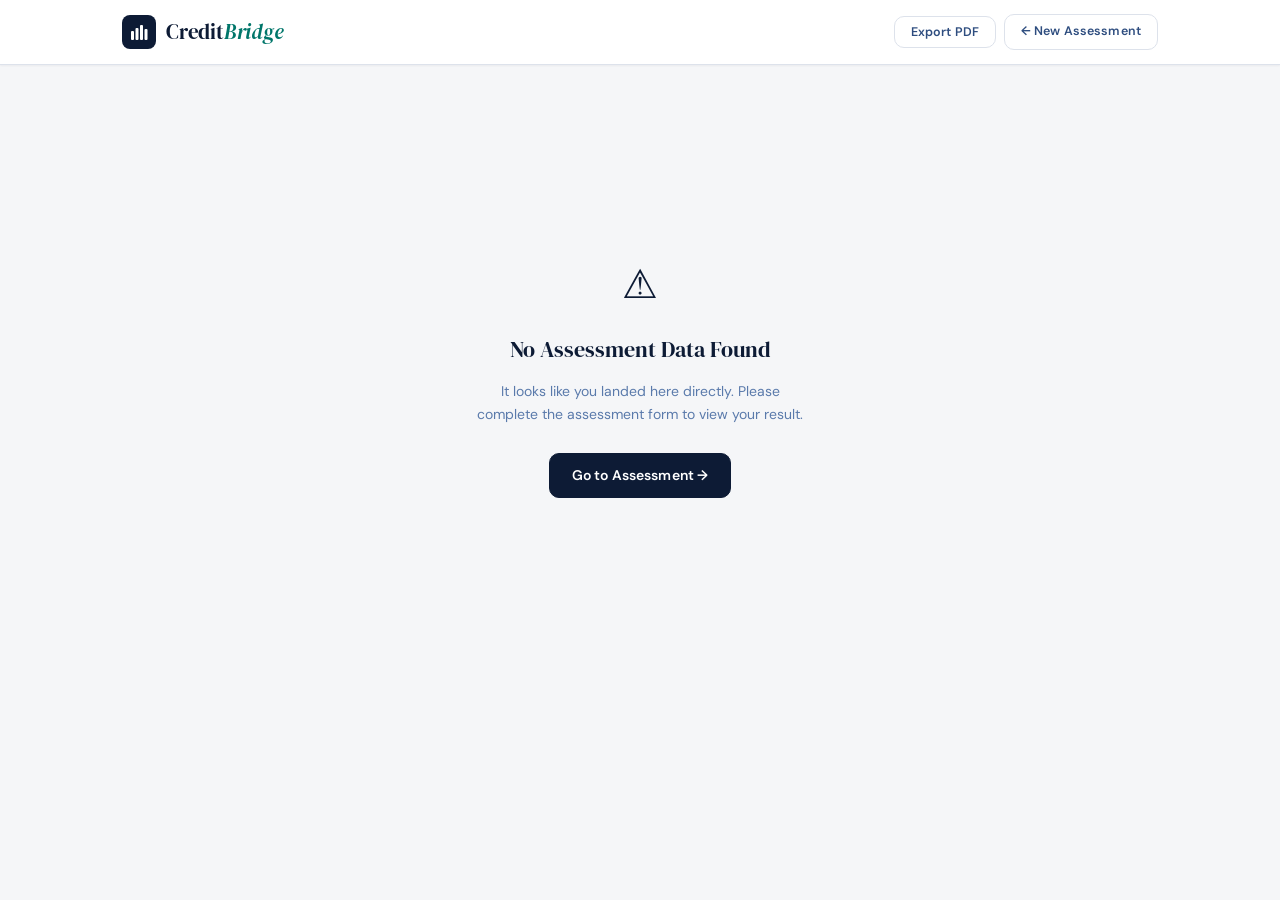
==== commit 5a8a74df: "updated all" ====
--- a/frontend/result.html
+++ b/frontend/result.html
@@ -21,7 +21,7 @@
             <rect x="14.5" y="6" width="3" height="11" rx="1"/>
           </svg>
         </div>
-        <span class="logo-name">Finova<em>Risk</em></span>
+        <span class="logo-name">Credit<em>Bridge</em></span>
       </a>
       <div class="header-right">
         <button class="btn btn-ghost btn-sm no-print" onclick="window.print()">Export PDF</button>
